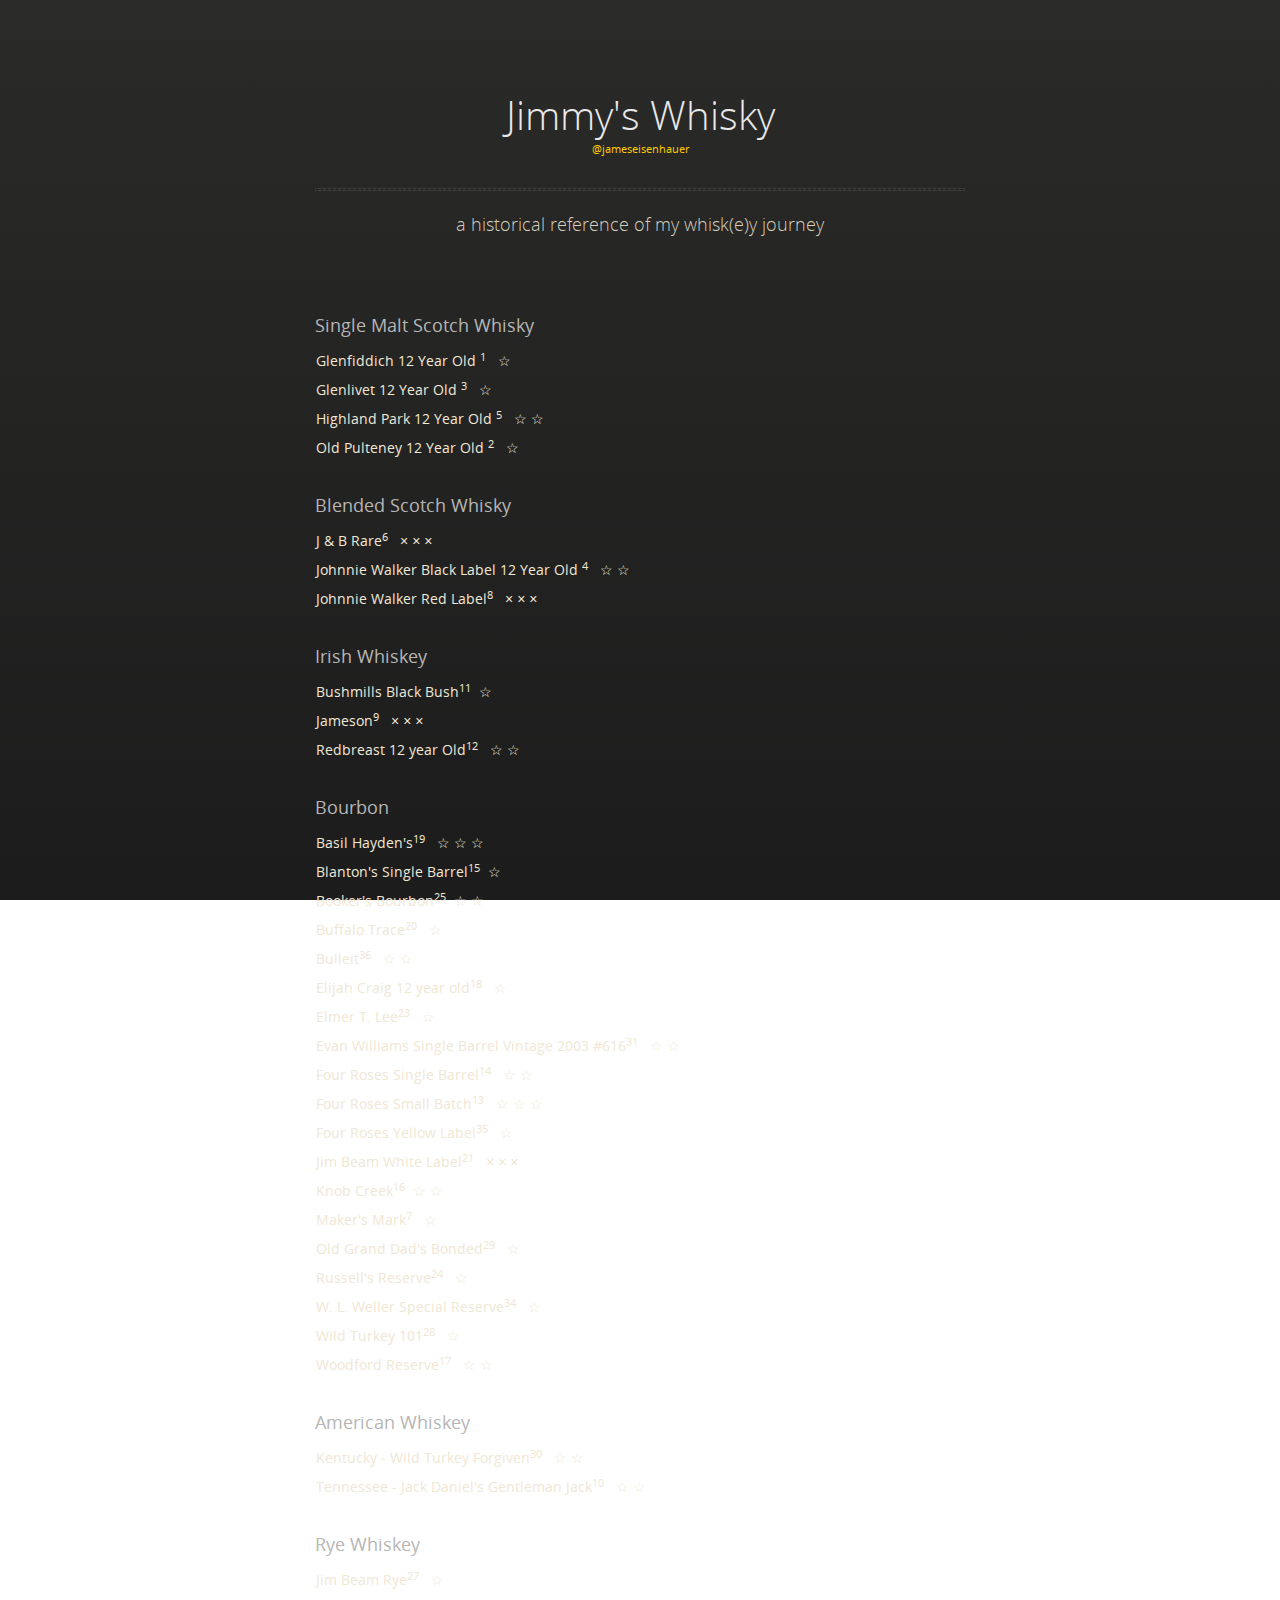
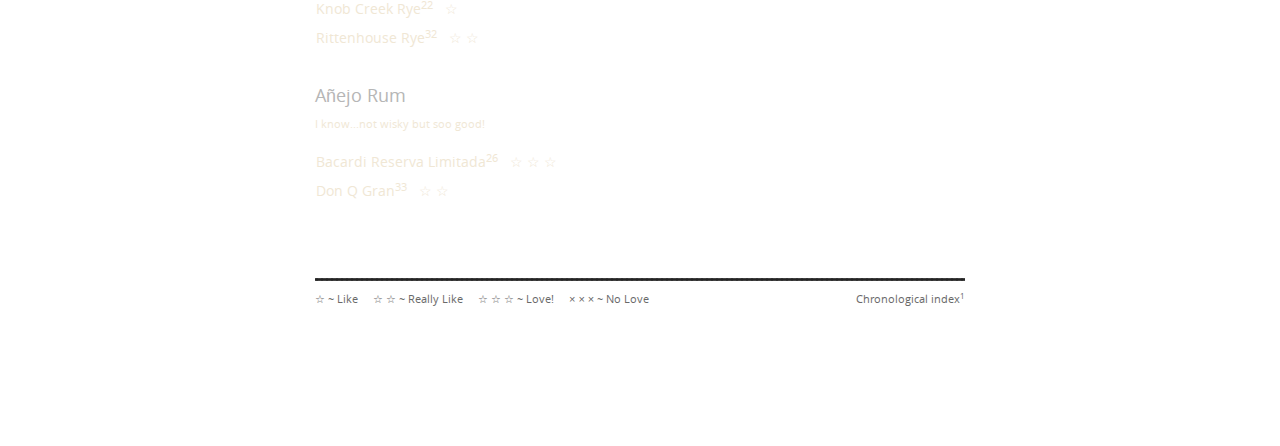
==== index.html @ e56d0eb5 "jd name" ====
<!doctype html>
<html>
  <head>
    <meta charset="utf-8">
    <meta http-equiv="X-UA-Compatible" content="chrome=1">
    <title>Jimmy's Whisky</title>
    <meta name="description" content="a historical reference of my whisk(e)y journey" />
    <link rel="stylesheet" href="stylesheets/styles.css">
    <link rel="stylesheet" href="stylesheets/pygment_trac.css">
    <script src="https://ajax.googleapis.com/ajax/libs/jquery/1.7.1/jquery.min.js"></script>
   
    <script src="http://cdn.jquerytools.org/1.2.7/full/jquery.tools.min.js"></script>
    <script src="javascripts/respond.js"></script>
    <!--[if lt IE 9]>
      <script src="//html5shiv.googlecode.com/svn/trunk/html5.js"></script>
    <![endif]-->
    <!--[if lt IE 8]>
    <link rel="stylesheet" href="stylesheets/ie.css">
    <![endif]-->


  <style>
  
  /* tooltip styling */
  .tooltip {
    display:none;
    height:105px;
    padding:0px 0px 0px 0px;
    width:300px;
   
  } 

   .whiskies {
    cursor:pointer;
    margin:0 1px;
    line-height: 8px;
  }
  </style>
 <meta property="og:title" content="Jimmy's Whisky" />
 <meta property="og:type" content="website" />
 <meta property="og:url" content="http://jimmyswhisky.github.com/" />
 <meta property="og:site_name" content="Jimmy's Whisky - a historical reference of my whisk(e)y journey" />
 <meta property="og:description" content="a historical reference of my whisk(e)y journey" />
 
 <meta property="og:image" content="http://jimmyswhisky.github.com/images/wellres.jpg" />
  <link rel="image_src" href="http://jimmyswhisky.github.com/images/wellres.jpg" / >
  
  </head>
  <body>
      

    <div class="wrapper">

      <section>
        <div id="title">
          <h1>Jimmy's Whisky</h1>
  
              <div class="credits center"><a href="http://www.twitter.com/jameseisenhauer" target="_blank">@jameseisenhauer</a></div>
          <p></p>
          <hr>
          <p>a historical reference of my whisk(e)y journey</p>
        </div>

       

<h3>Single Malt Scotch Whisky</h3>

<p>
<div class="whiskies">Glenfiddich 12 Year Old <sup>1</sup> &nbsp; &#9734; </div>
<div class="tooltip">
  <img src="images/Glenfiddich12.jpg" alt="glenfiddich12"  width="300">
</div>
<br>
<div class="whiskies">Glenlivet 12 Year Old <sup>3</sup> &nbsp; &#9734; </div>
<div class="tooltip">
  <img src="images/glenlivet-12-yr.jpg" alt="glenlivet12"  width="300">
</div>
<br>
<div class="whiskies">Highland Park 12 Year Old <sup>5</sup> &nbsp; &#9734;  &#9734;</div>
<div class="tooltip">
  <img src="images/hp12.jpg" alt="highland12"  width="300">
</div>
<br>
<div class="whiskies">Old Pulteney 12 Year Old <sup>2</sup> &nbsp; &#9734; </div>
<div class="tooltip">
  <img src="images/old_pulteney12.jpg" alt="oldpulteney12"  width="300">
</div>
<br>

</p>


<h3>Blended Scotch Whisky</h3>

<p>
<div class="whiskies">J & B Rare<sup>6</sup> &nbsp; &#215; &#215; &#215; </div>
<div class="tooltip">
  <img src="images/jbrare.jpg" alt="JABRare"  width="300">
</div>
<br>
<div class="whiskies">Johnnie Walker Black Label 12 Year Old <sup>4</sup> &nbsp; &#9734;  &#9734;</div>
<div class="tooltip">
  <img src="images/jwb.jpg" alt="JWB"  width="300">
</div>
<br>
<div class="whiskies">Johnnie Walker Red Label<sup>8</sup> &nbsp; &#215; &#215; &#215;</div>
<div class="tooltip">
  <img src="images/jwred.jpg" alt="JWR"  width="300">
</div>
<br>


</p>

<h3>Irish Whiskey</h3>

<p>
<div class="whiskies">Bushmills Black Bush<sup>11</sup>&nbsp; &#9734; </div>
<div class="tooltip">
  <img src="images/blackbush.jpg" alt="blackbush"  width="300">
</div>
<br>
<div class="whiskies">Jameson<sup>9</sup> &nbsp; &#215; &#215; &#215;</div>
<div class="tooltip">
  <img src="images/jameson.jpg" alt="jameson"  width="300">
</div>
<br>
<div class="whiskies">Redbreast 12 year Old<sup>12</sup> &nbsp; &#9734;  &#9734;</div>
<div class="tooltip">
  <img src="images/rb12.jpg" alt="redbreast12"  width="300">
</div>
<br>


</p>

<h3>Bourbon</h3>

<p>
<div class="whiskies">Basil Hayden's<sup>19</sup> &nbsp;  &#9734;  &#9734;  &#9734; </div>
<div class="tooltip">
  <img src="images/basilh.jpg" alt="basil haydens"  width="300">
</div>
<br>
<div class="whiskies">Blanton's Single Barrel<sup>15</sup>&nbsp;  &#9734;</div>
<div class="tooltip">
  <img src="images/blantonssingle.jpg" alt="blantonssinglebarrel"  width="300">
</div>
<br>
<div class="whiskies">Booker's Bourbon<sup>25</sup>&nbsp;  &#9734;  &#9734;</div>
<div class="tooltip">
  <img src="images/booker.jpg" alt="bookersbourbon"  width="300">
</div>
<br>
<div class="whiskies">Buffalo Trace<sup>20</sup> &nbsp;  &#9734; </div>
<div class="tooltip">
  <img src="images/bt.jpg" alt="Buffalo Trace"  width="300">
</div>
<br>
<div class="whiskies">Bulleit<sup>36</sup> &nbsp;  &#9734;  &#9734; </div>
<div class="tooltip">
  <img src="images/bulleit.jpg" alt="Bulleit"  width="300">
</div>
<br>
<div class="whiskies">Elijah Craig 12 year old<sup>18</sup> &nbsp;  &#9734; </div>
<div class="tooltip">
  <img src="images/ecraig12.jpg" alt="elijah craig"  width="300">
</div>
<br>
<div class="whiskies">Elmer T. Lee<sup>23</sup> &nbsp;  &#9734; </div>
<div class="tooltip">
  <img src="images/elmer.jpg" alt="elmer t lee"  width="300">
</div>
<br>
<div class="whiskies">Evan Williams Single Barrel Vintage 2003 #616<sup>31</sup> &nbsp;  &#9734; &#9734;</div>
<div class="tooltip">
  <img src="images/EWSB2003.jpg" alt="evanwilliams2003"  width="300">
</div>
<br>
<div class="whiskies">Four Roses Single Barrel<sup>14</sup> &nbsp;  &#9734; &#9734; </div>
<div class="tooltip">
  <img src="images/fourrosessingleb.jpg" alt="fourrosessinglebarrel"  width="300">
</div>
<br>
<div class="whiskies">Four Roses Small Batch<sup>13</sup> &nbsp;  &#9734; &#9734; &#9734;</div>
<div class="tooltip">
  <img src="images/4rosessmallbatch.jpg" alt="fourrosessmallbatch"  width="300">
</div>
<br>
<div class="whiskies">Four Roses Yellow Label<sup>35</sup> &nbsp;  &#9734; </div>
<div class="tooltip">
  <img src="images/fourrosesyellow.jpg" alt="fourrosesyellow"  width="300">
</div>
<br>
<div class="whiskies">Jim Beam White Label<sup>21</sup> &nbsp; &#215; &#215; &#215;</div>
<div class="tooltip">
  <img src="images/jimbeamw.jpg" alt="jimbeamwhite"  width="300">
</div>
<br>
<div class="whiskies">Knob Creek<sup>16</sup>&nbsp; &#9734;  &#9734;</div>
<div class="tooltip">
  <img src="images/knob-creek.png" alt="knobcreek"  width="300">
</div>
<br>
<div class="whiskies">Maker's Mark<sup>7</sup> &nbsp; &#9734; </div>
<div class="tooltip">
  <img src="images/mm.jpg" alt="makersmark"  width="300">
</div>
<br>
<div class="whiskies">Old Grand Dad's Bonded<sup>29</sup> &nbsp; &#9734; </div>
<div class="tooltip">
  <img src="images/ogd.jpg" alt="old grand dads"  width="300">
</div>
<br>
<div class="whiskies">Russell's Reserve<sup>24</sup> &nbsp;  &#9734; </div>
<div class="tooltip">
  <img src="images/rreserve.jpg" alt="russel's reserve"  width="300">
</div>
<br>
<div class="whiskies">W. L. Weller Special Reserve<sup>34</sup> &nbsp; &#9734;</div>
<div class="tooltip">
  <img src="images/wellres.jpg" alt="weller reserve"  width="300">
</div>
<br>
<div class="whiskies">Wild Turkey 101<sup>28</sup> &nbsp; &#9734;</div>
<div class="tooltip">
  <img src="images/WildTurkey101.jpg" alt="wild turkey"  width="300">
</div>
<br>
<div class="whiskies">Woodford Reserve<sup>17</sup> &nbsp; &#9734;  &#9734;</div>
<div class="tooltip">
  <img src="images/woodford.jpg" alt="woodford"  width="300">
</div>
<br>


</p>

<h3>American Whiskey</h3>

<p>
<div class="whiskies">Kentucky - Wild Turkey Forgiven<sup>30</sup> &nbsp; &#9734;  &#9734;</div>
<div class="tooltip">
  <img src="images/forgive.jpg" alt="wild turkey forgiven"  width="300">
</div>
<br>
<div class="whiskies">Tennessee - Jack Daniel's Gentleman Jack<sup>10</sup> &nbsp; &#9734;  &#9734;</div>
<div class="tooltip">
  <img src="images/gentjack.jpg" alt="gentlemanjack"  width="300">
</div>
<br>


</p>

<h3>Rye Whiskey</h3>

<p>
  <div class="whiskies">Jim Beam Rye<sup>27</sup> &nbsp; &#9734; </div>
<div class="tooltip">
  <img src="images/jbrye.jpg" alt="jimbeamrye"  width="300">
</div>
<br>
<div class="whiskies">Knob Creek Rye<sup>22</sup> &nbsp; &#9734; </div>
<div class="tooltip">
  <img src="images/kcrye.jpg" alt="knobcreekrye"  width="300">
</div>
<br>
<div class="whiskies">Rittenhouse Rye<sup>32</sup> &nbsp; &#9734; &#9734;</div>
<div class="tooltip">
  <img src="images/rittenhouse.jpg" alt="rittenhouserye"  width="300">
</div>
<br>


</p>

<h3>A&ntilde;ejo Rum</h3>
<sup>I know...not wisky but soo good!</sup>


<p>
<div class="whiskies">Bacardi Reserva Limitada<sup>26</sup> &nbsp; &#9734; &#9734; &#9734; </div>
<div class="tooltip">
  <img src="images/bacardirl2.jpg" alt="bacardireservalimitada"  width="300">
</div>
<br>
<div class="whiskies">Don Q Gran<sup>33</sup> &nbsp; &#9734; &#9734;  </div>
<div class="tooltip">
  <img src="images/donq.png" alt="donq"  width="300">
</div>
<br>






</p>












<p></p>
<br>
<br>
<div id="title">
  <hr>
   <span class="credits left">&#9734; ~ Like  &nbsp; &nbsp; &#9734; &#9734; ~ Really Like  &nbsp; &nbsp;  &#9734; &#9734; &#9734; ~ Love!  &nbsp; &nbsp;  &#215; &#215; &#215;  ~ No Love</span>
   <span class="credits right">  Chronological index<sup>1</sup></span> 

</div>

</section>
</div>
<script>
$(function () {
$(".whiskies").tooltip({

   // tweak the position
   offset: [20, -1050],

   // use the "slide" effect
   effect: 'slide'

// add dynamic plugin with optional configuration for bottom edge
})});
</script>
    <!--[if !IE]><script>fixScale(document);</script><![endif]-->
    
  </body>
</html>
---- stylesheets/styles.css ----
@font-face {
  font-family: 'OpenSansLight';
  src: url("../fonts/OpenSans-Light-webfont.eot");
  src: url("../fonts/OpenSans-Light-webfont.eot?#iefix") format("embedded-opentype"), url("../fonts/OpenSans-Light-webfont.woff") format("woff"), url("../fonts/OpenSans-Light-webfont.ttf") format("truetype"), url("../fonts/OpenSans-Light-webfont.svg#OpenSansLight") format("svg");
  font-weight: normal;
  font-style: normal;
}

@font-face {
  font-family: 'OpenSansLightItalic';
  src: url("../fonts/OpenSans-LightItalic-webfont.eot");
  src: url("../fonts/OpenSans-LightItalic-webfont.eot?#iefix") format("embedded-opentype"), url("../fonts/OpenSans-LightItalic-webfont.woff") format("woff"), url("../fonts/OpenSans-LightItalic-webfont.ttf") format("truetype"), url("../fonts/OpenSans-LightItalic-webfont.svg#OpenSansLightItalic") format("svg");
  font-weight: normal;
  font-style: normal;
}

@font-face {
  font-family: 'OpenSansRegular';
  src: url("../fonts/OpenSans-Regular-webfont.eot");
  src: url("../fonts/OpenSans-Regular-webfont.eot?#iefix") format("embedded-opentype"), url("../fonts/OpenSans-Regular-webfont.woff") format("woff"), url("../fonts/OpenSans-Regular-webfont.ttf") format("truetype"), url("../fonts/OpenSans-Regular-webfont.svg#OpenSansRegular") format("svg");
  font-weight: normal;
  font-style: normal;
  -webkit-font-smoothing: antialiased;
}

@font-face {
  font-family: 'OpenSansItalic';
  src: url("../fonts/OpenSans-Italic-webfont.eot");
  src: url("../fonts/OpenSans-Italic-webfont.eot?#iefix") format("embedded-opentype"), url("../fonts/OpenSans-Italic-webfont.woff") format("woff"), url("../fonts/OpenSans-Italic-webfont.ttf") format("truetype"), url("../fonts/OpenSans-Italic-webfont.svg#OpenSansItalic") format("svg");
  font-weight: normal;
  font-style: normal;
  -webkit-font-smoothing: antialiased;
}

@font-face {
  font-family: 'OpenSansSemibold';
  src: url("../fonts/OpenSans-Semibold-webfont.eot");
  src: url("../fonts/OpenSans-Semibold-webfont.eot?#iefix") format("embedded-opentype"), url("../fonts/OpenSans-Semibold-webfont.woff") format("woff"), url("../fonts/OpenSans-Semibold-webfont.ttf") format("truetype"), url("../fonts/OpenSans-Semibold-webfont.svg#OpenSansSemibold") format("svg");
  font-weight: normal;
  font-style: normal;
  -webkit-font-smoothing: antialiased;
}

@font-face {
  font-family: 'OpenSansSemiboldItalic';
  src: url("../fonts/OpenSans-SemiboldItalic-webfont.eot");
  src: url("../fonts/OpenSans-SemiboldItalic-webfont.eot?#iefix") format("embedded-opentype"), url("../fonts/OpenSans-SemiboldItalic-webfont.woff") format("woff"), url("../fonts/OpenSans-SemiboldItalic-webfont.ttf") format("truetype"), url("../fonts/OpenSans-SemiboldItalic-webfont.svg#OpenSansSemiboldItalic") format("svg");
  font-weight: normal;
  font-style: normal;
  -webkit-font-smoothing: antialiased;
}

@font-face {
  font-family: 'OpenSansBold';
  src: url("../fonts/OpenSans-Bold-webfont.eot");
  src: url("../fonts/OpenSans-Bold-webfont.eot?#iefix") format("embedded-opentype"), url("../fonts/OpenSans-Bold-webfont.woff") format("woff"), url("../fonts/OpenSans-Bold-webfont.ttf") format("truetype"), url("../fonts/OpenSans-Bold-webfont.svg#OpenSansBold") format("svg");
  font-weight: normal;
  font-style: normal;
  -webkit-font-smoothing: antialiased;
}

@font-face {
  font-family: 'OpenSansBoldItalic';
  src: url("../fonts/OpenSans-BoldItalic-webfont.eot");
  src: url("../fonts/OpenSans-BoldItalic-webfont.eot?#iefix") format("embedded-opentype"), url("../fonts/OpenSans-BoldItalic-webfont.woff") format("woff"), url("../fonts/OpenSans-BoldItalic-webfont.ttf") format("truetype"), url("../fonts/OpenSans-BoldItalic-webfont.svg#OpenSansBoldItalic") format("svg");
  font-weight: normal;
  font-style: normal;
  -webkit-font-smoothing: antialiased;
}

/* normalize.css 2012-02-07T12:37 UTC - http://github.com/necolas/normalize.css */
/* =============================================================================
   HTML5 display definitions
   ========================================================================== */
/*
 * Corrects block display not defined in IE6/7/8/9 & FF3
 */
article,
aside,
details,
figcaption,
figure,
footer,
header,
hgroup,
nav,
section,
summary {
  display: block;
}

/*
 * Corrects inline-block display not defined in IE6/7/8/9 & FF3
 */
audio,
canvas,
video {
  display: inline-block;
  *display: inline;
  *zoom: 1;
}

/*
 * Prevents modern browsers from displaying 'audio' without controls
 */
audio:not([controls]) {
  display: none;
}

/*
 * Addresses styling for 'hidden' attribute not present in IE7/8/9, FF3, S4
 * Known issue: no IE6 support
 */
[hidden] {
  display: none;
}

/* =============================================================================
   Base
   ========================================================================== */
/*
 * 1. Corrects text resizing oddly in IE6/7 when body font-size is set using em units
 *    http://clagnut.com/blog/348/#c790
 * 2. Prevents iOS text size adjust after orientation change, without disabling user zoom
 *    www.456bereastreet.com/archive/201012/controlling_text_size_in_safari_for_ios_without_disabling_user_zoom/
 */
html {
  font-size: 100%;
  /* 1 */
  -webkit-text-size-adjust: 100%;
  /* 2 */
  -ms-text-size-adjust: 100%;
  /* 2 */
}

/*
 * Addresses font-family inconsistency between 'textarea' and other form elements.
 */
html,
button,
input,
select,
textarea {
  font-family: sans-serif;
}

/*
 * Addresses margins handled incorrectly in IE6/7
 */
body {
  margin: 0;
}

/* =============================================================================
   Links
   ========================================================================== */
/*
 * Addresses outline displayed oddly in Chrome
 */
a:focus {
  outline: thin dotted;
}

/*
 * Improves readability when focused and also mouse hovered in all browsers
 * people.opera.com/patrickl/experiments/keyboard/test
 */
a:hover,
a:active {
  outline: 0;
}

/* =============================================================================
   Typography
   ========================================================================== */
/*
 * Addresses font sizes and margins set differently in IE6/7
 * Addresses font sizes within 'section' and 'article' in FF4+, Chrome, S5
 */
h1 {
  font-size: 2em;
  margin: 0.67em 0;
}

h2 {
  font-size: 1.5em;
  margin: 0.83em 0;
}

h3 {
  font-size: 1.17em;
  margin: 1em 0;
}

h4 {
  font-size: 1em;
  margin: 1.33em 0;
}

h5 {
  font-size: 0.83em;
  margin: 1.67em 0;
}

h6 {
  font-size: 0.75em;
  margin: 2.33em 0;
}

/*
 * Addresses styling not present in IE7/8/9, S5, Chrome
 */
abbr[title] {
  border-bottom: 1px dotted;
}

/*
 * Addresses style set to 'bolder' in FF3+, S4/5, Chrome
*/
b,
strong {
  font-weight: bold;
}

blockquote {
  margin: 1em 40px;
}

/*
 * Addresses styling not present in S5, Chrome
 */
dfn {
  font-style: italic;
}

/*
 * Addresses styling not present in IE6/7/8/9
 */
mark {
  background: #ff0;
  color: #000;
}

/*
 * Addresses margins set differently in IE6/7
 */
p,
pre {
  margin: 1em 0;
}

/*
 * Corrects font family set oddly in IE6, S4/5, Chrome
 * en.wikipedia.org/wiki/User:Davidgothberg/Test59
 */
pre,
code,
kbd,
samp {
  font-family: monospace, serif;
  _font-family: 'courier new', monospace;
  font-size: 1em;
}

/*
 * 1. Addresses CSS quotes not supported in IE6/7
 * 2. Addresses quote property not supported in S4
 */
/* 1 */
q {
  quotes: none;
}

/* 2 */
q:before,
q:after {
  content: '';
  content: none;
}

small {
  font-size: 75%;
}

#smalltext {
  font-size: 75%;
}

/*
 * Prevents sub and sup affecting line-height in all browsers
 * gist.github.com/413930
 */
sub,
sup {
  font-size: 75%;
  line-height: 0;
  position: relative;
  vertical-align: baseline;
}

sup {
  top: -0.5em;
}

sub {
  bottom: -0.25em;
}

/* =============================================================================
   Lists
   ========================================================================== */
/*
 * Addresses margins set differently in IE6/7
 */
dl,
menu,
ol,
ul {
  margin: 1em 0;
}

dd {
  margin: 0 0 0 40px;
}

/*
 * Addresses paddings set differently in IE6/7
 */
menu,
ol,
ul {
  padding: 0 0 0 40px;
}

/*
 * Corrects list images handled incorrectly in IE7
 */
nav ul,
nav ol {
  list-style: none;
  list-style-image: none;
}

/* =============================================================================
   Embedded content
   ========================================================================== */
/*
 * 1. Removes border when inside 'a' element in IE6/7/8/9, FF3
 * 2. Improves image quality when scaled in IE7
 *    code.flickr.com/blog/2008/11/12/on-ui-quality-the-little-things-client-side-image-resizing/
 */
img {
  border: 0;
  /* 1 */
  -ms-interpolation-mode: bicubic;
  /* 2 */
}

/*
 * Corrects overflow displayed oddly in IE9
 */
svg:not(:root) {
  overflow: hidden;
}

/* =============================================================================
   Figures
   ========================================================================== */
/*
 * Addresses margin not present in IE6/7/8/9, S5, O11
 */
figure {
  margin: 0;
}

/* =============================================================================
   Forms
   ========================================================================== */
/*
 * Corrects margin displayed oddly in IE6/7
 */
form {
  margin: 0;
}

/*
 * Define consistent border, margin, and padding
 */
fieldset {
  border: 1px solid #c0c0c0;
  margin: 0 2px;
  padding: 0.35em 0.625em 0.75em;
}

/*
 * 1. Corrects color not being inherited in IE6/7/8/9
 * 2. Corrects text not wrapping in FF3 
 * 3. Corrects alignment displayed oddly in IE6/7
 */
legend {
  border: 0;
  /* 1 */
  padding: 0;
  white-space: normal;
  /* 2 */
  *margin-left: -7px;
  /* 3 */
}

/*
 * 1. Corrects font size not being inherited in all browsers
 * 2. Addresses margins set differently in IE6/7, FF3+, S5, Chrome
 * 3. Improves appearance and consistency in all browsers
 */
button,
input,
select,
textarea {
  font-size: 100%;
  /* 1 */
  margin: 0;
  /* 2 */
  vertical-align: baseline;
  /* 3 */
  *vertical-align: middle;
  /* 3 */
}

/*
 * Addresses FF3/4 setting line-height on 'input' using !important in the UA stylesheet
 */
button,
input {
  line-height: normal;
  /* 1 */
}

/*
 * 1. Improves usability and consistency of cursor style between image-type 'input' and others
 * 2. Corrects inability to style clickable 'input' types in iOS
 * 3. Removes inner spacing in IE7 without affecting normal text inputs
 *    Known issue: inner spacing remains in IE6
 */
button,
input[type="button"],
input[type="reset"],
input[type="submit"] {
  cursor: pointer;
  /* 1 */
  -webkit-appearance: button;
  /* 2 */
  *overflow: visible;
  /* 3 */
}

/*
 * Re-set default cursor for disabled elements
 */
button[disabled],
input[disabled] {
  cursor: default;
}

/*
 * 1. Addresses box sizing set to content-box in IE8/9
 * 2. Removes excess padding in IE8/9
 * 3. Removes excess padding in IE7
      Known issue: excess padding remains in IE6
 */
input[type="checkbox"],
input[type="radio"] {
  box-sizing: border-box;
  /* 1 */
  padding: 0;
  /* 2 */
  *height: 13px;
  /* 3 */
  *width: 13px;
  /* 3 */
}

/*
 * 1. Addresses appearance set to searchfield in S5, Chrome
 * 2. Addresses box-sizing set to border-box in S5, Chrome (include -moz to future-proof)
 */
input[type="search"] {
  -webkit-appearance: textfield;
  /* 1 */
  -moz-box-sizing: content-box;
  -webkit-box-sizing: content-box;
  /* 2 */
  box-sizing: content-box;
}

/*
 * Removes inner padding and search cancel button in S5, Chrome on OS X
 */
input[type="search"]::-webkit-search-decoration,
input[type="search"]::-webkit-search-cancel-button {
  -webkit-appearance: none;
}

/*
 * Removes inner padding and border in FF3+
 * www.sitepen.com/blog/2008/05/14/the-devils-in-the-details-fixing-dojos-toolbar-buttons/
 */
button::-moz-focus-inner,
input::-moz-focus-inner {
  border: 0;
  padding: 0;
}

/*
 * 1. Removes default vertical scrollbar in IE6/7/8/9
 * 2. Improves readability and alignment in all browsers
 */
textarea {
  overflow: auto;
  /* 1 */
  vertical-align: top;
  /* 2 */
}

/* =============================================================================
   Tables
   ========================================================================== */
/*
 * Remove most spacing between table cells
 */
table {
  border-collapse: collapse;
  border-spacing: 0;
}

body {
  padding: 0px 0 20px 0px;
  margin: 0px;
  font: 14px/1.5 "OpenSansRegular", "Helvetica Neue", Helvetica, Arial, sans-serif;
  color: #f0e7d5;
  font-weight: normal;
  background: #252525;
  background-attachment: fixed !important;
  background: -webkit-gradient(linear, 50% 0%, 50% 100%, color-stop(0%, #2a2a29), color-stop(100%, #1c1c1c));
  background: -webkit-linear-gradient(#2a2a29, #1c1c1c);
  background: -moz-linear-gradient(#2a2a29, #1c1c1c);
  background: -o-linear-gradient(#2a2a29, #1c1c1c);
  background: -ms-linear-gradient(#2a2a29, #1c1c1c);
  background: linear-gradient(#2a2a29, #1c1c1c);
}

h1, h2, h3, h4, h5, h6 {
  color: #e8e8e8;
  margin: 0 0 10px;
  font-family: 'OpenSansRegular', "Helvetica Neue", Helvetica, Arial, sans-serif;
  font-weight: normal;
}

p, ul, ol, table, pre, dl {
  margin: 0 0 20px;
}

h1, h2, h3 {
  line-height: 1.1;
}

h1 {
  font-size: 28px;
}

h2 {
  font-size: 24px;
}

h4, h5, h6 {
  color: #e8e8e8;
}

h3 {
  font-size: 18px;
  line-height: 24px;
  font-family: 'OpenSansRegular', "Helvetica Neue", Helvetica, Arial, sans-serif !important;
  font-weight: normal;
  color: #b6b6b6;
}

a {
  color: #ffcc00;
  font-weight: 400;
  text-decoration: none;
}
a:hover {
  color: #ffeb9b;
}

a small {
  font-size: 11px;
  color: #666;
  margin-top: -0.6em;
  display: block;
}

ul {
  list-style-image: url("../images/bullet.png");
}

strong {
  font-family: 'OpenSansBold', "Helvetica Neue", Helvetica, Arial, sans-serif !important;
  font-weight: normal;
}

.wrapper {
  max-width: 650px;
  margin: 0 auto;
  position: relative;
  padding: 0 20px;
}

section img {
  max-width: 100%;
}

blockquote {
  border-left: 3px solid #ffcc00;
  margin: 0;
  padding: 0 0 0 20px;
  font-style: italic;
}

code {
  font-family: "Lucida Sans", Monaco, Bitstream Vera Sans Mono, Lucida Console, Terminal;
  color: #efefef;
  font-size: 13px;
  margin: 0 4px;
  padding: 4px 6px;
  -moz-border-radius: 2px;
  -webkit-border-radius: 2px;
  -o-border-radius: 2px;
  -ms-border-radius: 2px;
  -khtml-border-radius: 2px;
  border-radius: 2px;
}

pre {
  padding: 8px 15px;
  background: #191919;
  -moz-border-radius: 2px;
  -webkit-border-radius: 2px;
  -o-border-radius: 2px;
  -ms-border-radius: 2px;
  -khtml-border-radius: 2px;
  border-radius: 2px;
  border: 1px solid #121212;
  -moz-box-shadow: inset 0 1px 3px rgba(0, 0, 0, 0.3);
  -webkit-box-shadow: inset 0 1px 3px rgba(0, 0, 0, 0.3);
  -o-box-shadow: inset 0 1px 3px rgba(0, 0, 0, 0.3);
  box-shadow: inset 0 1px 3px rgba(0, 0, 0, 0.3);
  overflow: auto;
  overflow-y: hidden;
}
pre code {
  color: #efefef;
  text-shadow: 0px 1px 0px #000;
  margin: 0;
  padding: 0;
}

table {
  width: 100%;
  border-collapse: collapse;
}

th {
  text-align: left;
  padding: 5px 10px;
  border-bottom: 1px solid #434343;
  color: #b6b6b6;
  font-family: 'OpenSansSemibold', "Helvetica Neue", Helvetica, Arial, sans-serif !important;
  font-weight: normal;
}

td {
  text-align: left;
  padding: 5px 10px;
  border-bottom: 1px solid #434343;
}

hr {
  border: 0;
  outline: none;
  height: 3px;
  background: transparent url("../images/hr.gif") center center repeat-x;
  margin: 0 0 20px;
}

dt {
  color: #F0E7D5;
  font-family: 'OpenSansSemibold', "Helvetica Neue", Helvetica, Arial, sans-serif !important;
  font-weight: normal;
}

#header {
  z-index: 100;
  left: 0;
  top: 0px;
  height: 60px;
  width: 100%;
  position: fixed;
  background: url(../images/nav-bg.gif) #353535;
  border-bottom: 4px solid #434343;
  -moz-box-shadow: 0px 1px 3px rgba(0, 0, 0, 0.25);
  -webkit-box-shadow: 0px 1px 3px rgba(0, 0, 0, 0.25);
  -o-box-shadow: 0px 1px 3px rgba(0, 0, 0, 0.25);
  box-shadow: 0px 1px 3px rgba(0, 0, 0, 0.25);
}
#header nav {
  max-width: 650px;
  margin: 0 auto;
  padding: 0 10px;
  background: blue;
  margin: 6px auto;
}
#header nav li {
  font-family: 'OpenSansLight', "Helvetica Neue", Helvetica, Arial, sans-serif;
  font-weight: normal;
  list-style: none;
  display: inline;
  color: white;
  line-height: 50px;
  text-shadow: 0px 1px 0px rgba(0, 0, 0, 0.2);
  font-size: 14px;
}
#header nav li a {
  color: white;
  border: 1px solid #5d910b;
  background: -webkit-gradient(linear, 50% 0%, 50% 100%, color-stop(0%, #93bd20), color-stop(100%, #659e10));
  background: -webkit-linear-gradient(#93bd20, #659e10);
  background: -moz-linear-gradient(#93bd20, #659e10);
  background: -o-linear-gradient(#93bd20, #659e10);
  background: -ms-linear-gradient(#93bd20, #659e10);
  background: linear-gradient(#93bd20, #659e10);
  -moz-border-radius: 2px;
  -webkit-border-radius: 2px;
  -o-border-radius: 2px;
  -ms-border-radius: 2px;
  -khtml-border-radius: 2px;
  border-radius: 2px;
  -moz-box-shadow: inset 0px 1px 0px rgba(255, 255, 255, 0.3), 0px 3px 7px rgba(0, 0, 0, 0.7);
  -webkit-box-shadow: inset 0px 1px 0px rgba(255, 255, 255, 0.3), 0px 3px 7px rgba(0, 0, 0, 0.7);
  -o-box-shadow: inset 0px 1px 0px rgba(255, 255, 255, 0.3), 0px 3px 7px rgba(0, 0, 0, 0.7);
  box-shadow: inset 0px 1px 0px rgba(255, 255, 255, 0.3), 0px 3px 7px rgba(0, 0, 0, 0.7);
  background-color: #93bd20;
  padding: 10px 12px;
  margin-top: 6px;
  line-height: 14px;
  font-size: 14px;
  display: inline-block;
  text-align: center;
}
#header nav li a:hover {
  background: -webkit-gradient(linear, 50% 0%, 50% 100%, color-stop(0%, #749619), color-stop(100%, #527f0e));
  background: -webkit-linear-gradient(#749619, #527f0e);
  background: -moz-linear-gradient(#749619, #527f0e);
  background: -o-linear-gradient(#749619, #527f0e);
  background: -ms-linear-gradient(#749619, #527f0e);
  background: linear-gradient(#749619, #527f0e);
  background-color: #659e10;
  border: 1px solid #527f0e;
  -moz-box-shadow: inset 0px 1px 1px rgba(0, 0, 0, 0.2), 0px 1px 0px rgba(0, 0, 0, 0);
  -webkit-box-shadow: inset 0px 1px 1px rgba(0, 0, 0, 0.2), 0px 1px 0px rgba(0, 0, 0, 0);
  -o-box-shadow: inset 0px 1px 1px rgba(0, 0, 0, 0.2), 0px 1px 0px rgba(0, 0, 0, 0);
  box-shadow: inset 0px 1px 1px rgba(0, 0, 0, 0.2), 0px 1px 0px rgba(0, 0, 0, 0);
}
#header nav li.fork {
  float: left;
  margin-left: 0px;
}
#header nav li.downloads {
  float: right;
  margin-left: 6px;
}
#header nav li.title {
  float: right;
  margin-right: 10px;
  font-size: 11px;
}

section {
  max-width: 650px;
  padding: 30px 0px 50px 0px;
  margin: 20px 0;
  margin-top: 70px;
}
section #title {
  border: 0;
  outline: none;
  margin: 0 0 50px 0;
  padding: 0 0 5px 0;
}
section #title h1 {
  font-family: 'OpenSansLight', "Helvetica Neue", Helvetica, Arial, sans-serif;
  font-weight: normal;
  font-size: 40px;
  text-align: center;
  line-height: 30px;
}
section #title p {
  color: #d7cfbe;
  font-family: 'OpenSansLight', "Helvetica Neue", Helvetica, Arial, sans-serif;
  font-weight: normal;
  font-size: 18px;
  text-align: center;
}
section #title .credits {
  font-size: 11px;
  font-family: 'OpenSansRegular', "Helvetica Neue", Helvetica, Arial, sans-serif;
  font-weight: normal;
  color: #696969;
  margin-top: -10px;
}
section #title .credits.left {
  float: left;
}
section #title .credits.right {
  float: right;
}
section #title .credits.center {
  float: center;
  text-align: center;
  line-height: 38px;
}

@media print, screen and (max-width: 720px) {
  #title .credits {
    display: block;
    width: 100%;
    line-height: 30px;
    text-align: center;
  }
  #title .credits .left {
    float: none;
    display: block;
  }
  #title .credits .right {
    float: none;
    display: block;
  }
    #title .credits .center {
    float: none;
    display: block;
  }
}
@media print, screen and (max-width: 480px) {
  #header {
    margin-top: -20px;
  }

  section {
    margin-top: 40px;
  }

  nav {
    display: none;
  }
}
---- stylesheets/pygment_trac.css ----
.highlight .hll { background-color: #404040 }
.highlight  { color: #d0d0d0 }
.highlight .c { color: #999999; font-style: italic } /* Comment */
.highlight .err { color: #a61717; background-color: #e3d2d2 } /* Error */
.highlight .g { color: #d0d0d0 } /* Generic */
.highlight .k { color: #6ab825; font-weight: normal } /* Keyword */
.highlight .l { color: #d0d0d0 } /* Literal */
.highlight .n { color: #d0d0d0 } /* Name */
.highlight .o { color: #d0d0d0 } /* Operator */
.highlight .x { color: #d0d0d0 } /* Other */
.highlight .p { color: #d0d0d0 } /* Punctuation */
.highlight .cm { color: #999999; font-style: italic } /* Comment.Multiline */
.highlight .cp { color: #cd2828; font-weight: normal } /* Comment.Preproc */
.highlight .c1 { color: #999999; font-style: italic } /* Comment.Single */
.highlight .cs { color: #e50808; font-weight: normal; background-color: #520000 } /* Comment.Special */
.highlight .gd { color: #d22323 } /* Generic.Deleted */
.highlight .ge { color: #d0d0d0; font-style: italic } /* Generic.Emph */
.highlight .gr { color: #d22323 } /* Generic.Error */
.highlight .gh { color: #ffffff; font-weight: normal } /* Generic.Heading */
.highlight .gi { color: #589819 } /* Generic.Inserted */
.highlight .go { color: #cccccc } /* Generic.Output */
.highlight .gp { color: #aaaaaa } /* Generic.Prompt */
.highlight .gs { color: #d0d0d0; font-weight: normal } /* Generic.Strong */
.highlight .gu { color: #ffffff; text-decoration: underline } /* Generic.Subheading */
.highlight .gt { color: #d22323 } /* Generic.Traceback */
.highlight .kc { color: #6ab825; font-weight: normal } /* Keyword.Constant */
.highlight .kd { color: #6ab825; font-weight: normal } /* Keyword.Declaration */
.highlight .kn { color: #6ab825; font-weight: normal } /* Keyword.Namespace */
.highlight .kp { color: #6ab825 } /* Keyword.Pseudo */
.highlight .kr { color: #6ab825; font-weight: normal } /* Keyword.Reserved */
.highlight .kt { color: #6ab825; font-weight: normal } /* Keyword.Type */
.highlight .ld { color: #d0d0d0 } /* Literal.Date */
.highlight .m { color: #3677a9 } /* Literal.Number */
.highlight .s { color: #9dd5f1 } /* Literal.String */
.highlight .na { color: #bbbbbb } /* Name.Attribute */
.highlight .nb { color: #24909d } /* Name.Builtin */
.highlight .nc { color: #447fcf; text-decoration: underline } /* Name.Class */
.highlight .no { color: #40ffff } /* Name.Constant */
.highlight .nd { color: #ffa500 } /* Name.Decorator */
.highlight .ni { color: #d0d0d0 } /* Name.Entity */
.highlight .ne { color: #bbbbbb } /* Name.Exception */
.highlight .nf { color: #447fcf } /* Name.Function */
.highlight .nl { color: #d0d0d0 } /* Name.Label */
.highlight .nn { color: #447fcf; text-decoration: underline } /* Name.Namespace */
.highlight .nx { color: #d0d0d0 } /* Name.Other */
.highlight .py { color: #d0d0d0 } /* Name.Property */
.highlight .nt { color: #6ab825;} /* Name.Tag */
.highlight .nv { color: #40ffff } /* Name.Variable */
.highlight .ow { color: #6ab825; font-weight: normal } /* Operator.Word */
.highlight .w { color: #666666 } /* Text.Whitespace */
.highlight .mf { color: #3677a9 } /* Literal.Number.Float */
.highlight .mh { color: #3677a9 } /* Literal.Number.Hex */
.highlight .mi { color: #3677a9 } /* Literal.Number.Integer */
.highlight .mo { color: #3677a9 } /* Literal.Number.Oct */
.highlight .sb { color: #9dd5f1 } /* Literal.String.Backtick */
.highlight .sc { color: #9dd5f1 } /* Literal.String.Char */
.highlight .sd { color: #9dd5f1 } /* Literal.String.Doc */
.highlight .s2 { color: #9dd5f1 } /* Literal.String.Double */
.highlight .se { color: #9dd5f1 } /* Literal.String.Escape */
.highlight .sh { color: #9dd5f1 } /* Literal.String.Heredoc */
.highlight .si { color: #9dd5f1 } /* Literal.String.Interpol */
.highlight .sx { color: #ffa500 } /* Literal.String.Other */
.highlight .sr { color: #9dd5f1 } /* Literal.String.Regex */
.highlight .s1 { color: #9dd5f1 } /* Literal.String.Single */
.highlight .ss { color: #9dd5f1 } /* Literal.String.Symbol */
.highlight .bp { color: #24909d } /* Name.Builtin.Pseudo */
.highlight .vc { color: #40ffff } /* Name.Variable.Class */
.highlight .vg { color: #40ffff } /* Name.Variable.Global */
.highlight .vi { color: #40ffff } /* Name.Variable.Instance */
.highlight .il { color: #3677a9 } /* Literal.Number.Integer.Long */
---- stylesheets/ie.css ----
nav {
  display: none;
}
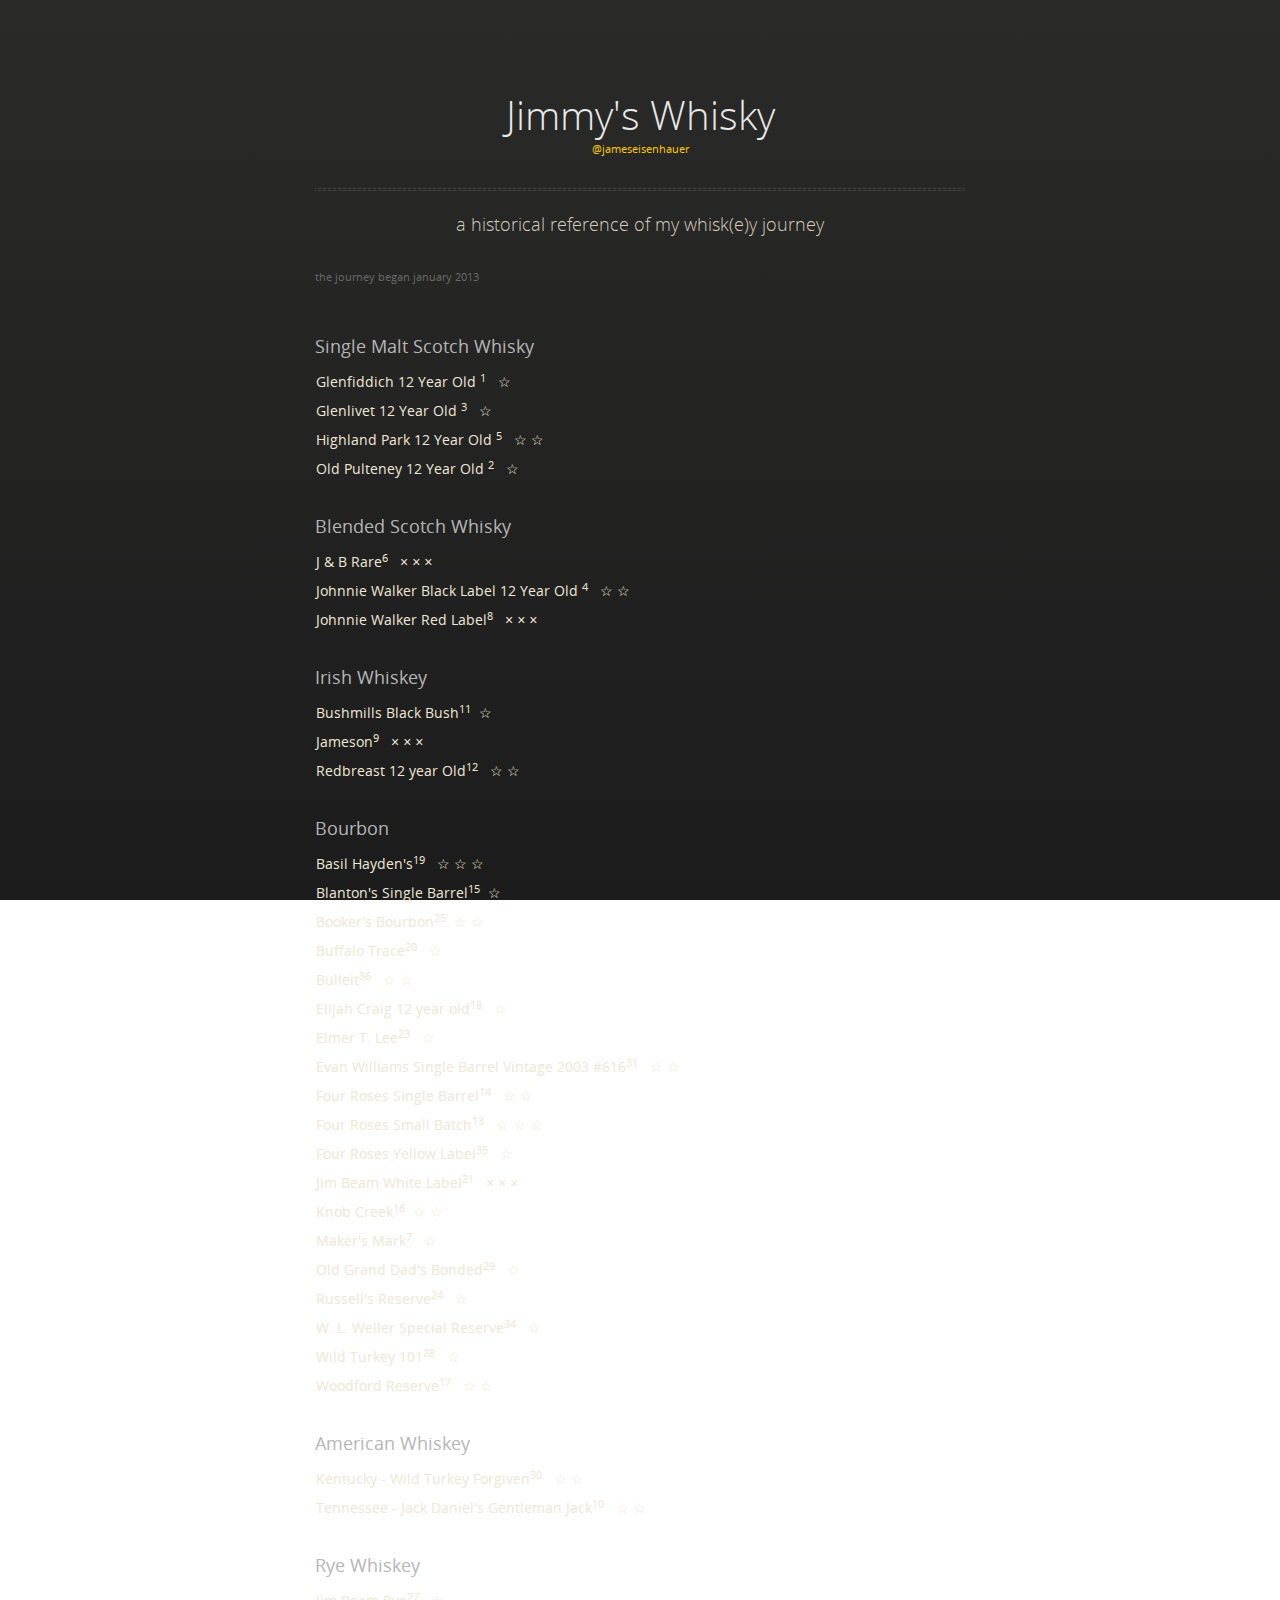
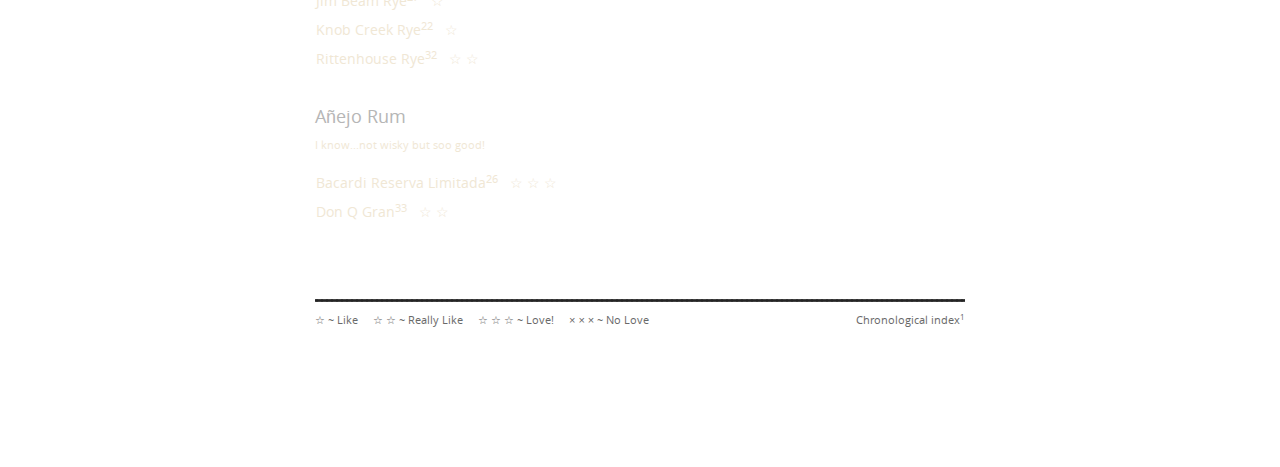
==== commit db8e56af: "start date" ====
--- a/index.html
+++ b/index.html
@@ -58,7 +58,8 @@
               <div class="credits center"><a href="http://www.twitter.com/jameseisenhauer" target="_blank">@jameseisenhauer</a></div>
           <p></p>
           <hr>
-          <p>a historical reference of my whisk(e)y journey</p>
+          <p>a historical reference of my whisk(e)y journey</p><br>
+          <span class="credits left">the journey began january 2013</span>
         </div>
 
        
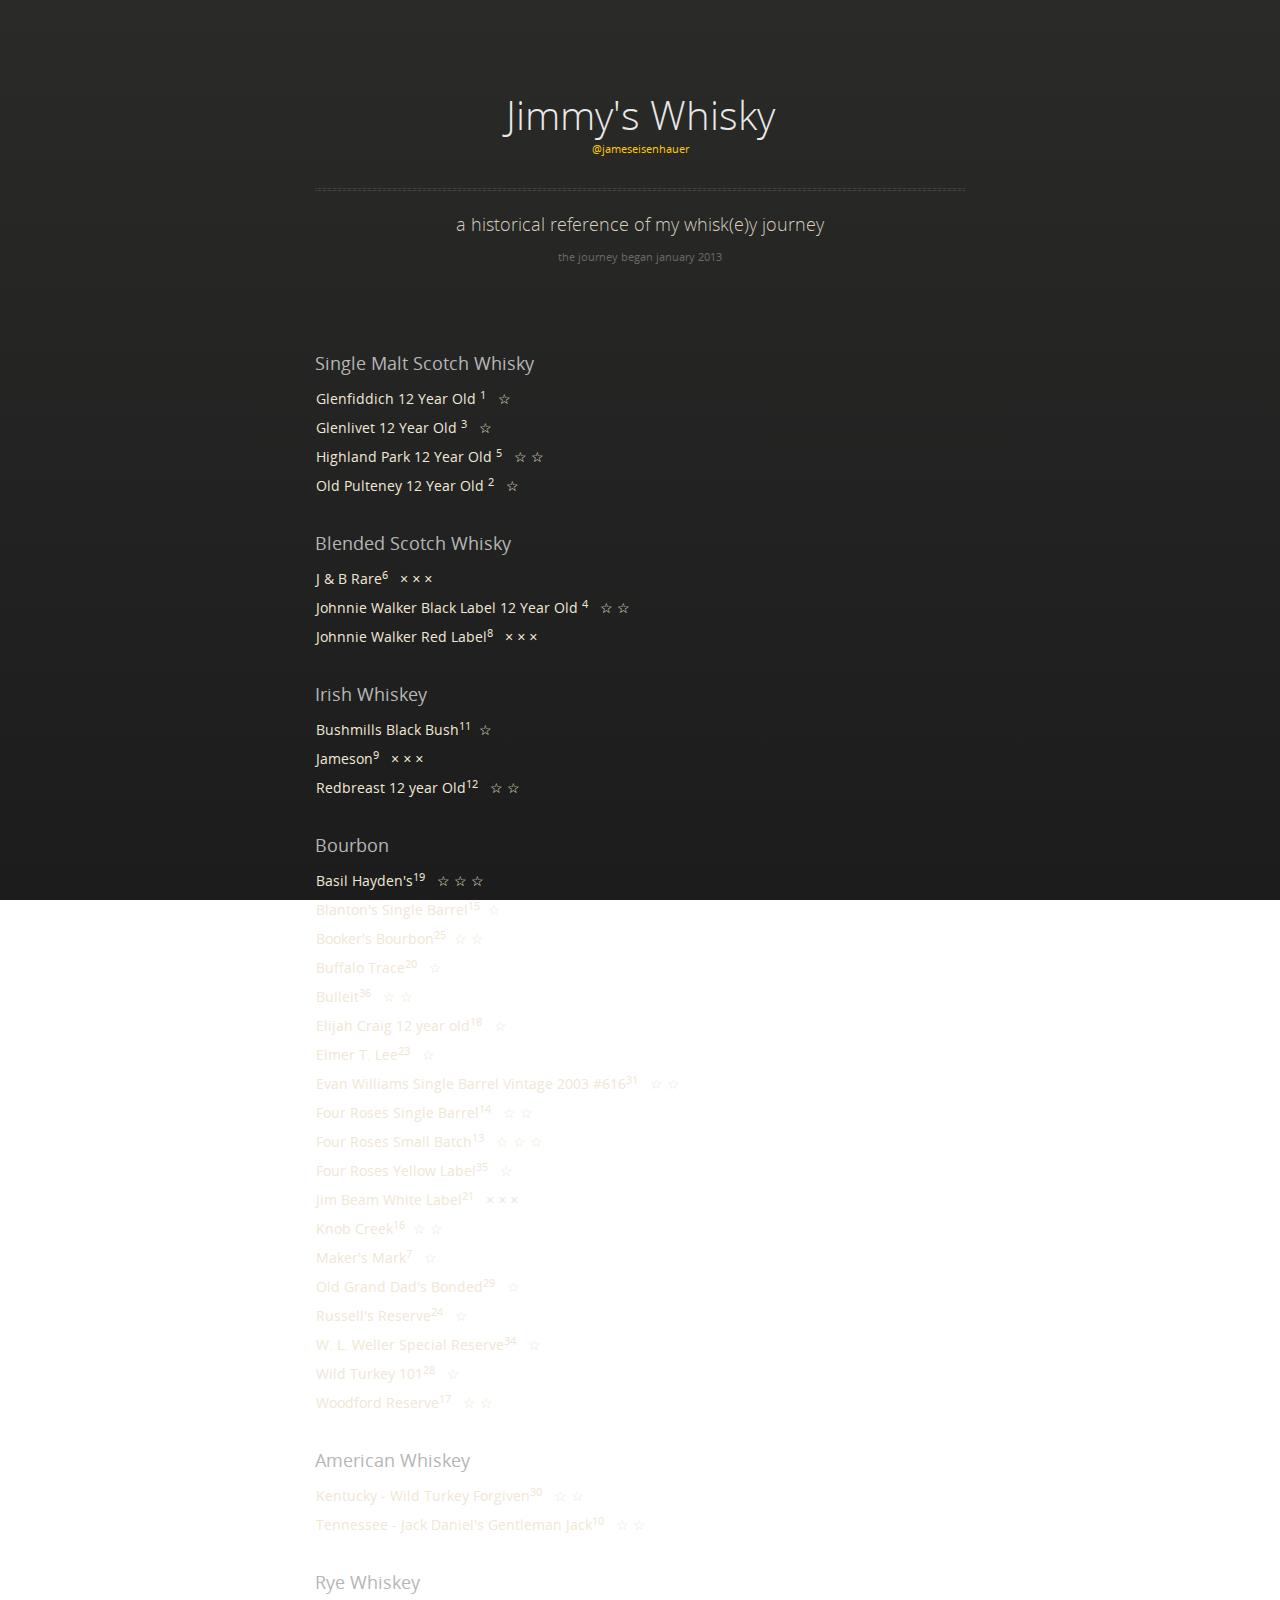
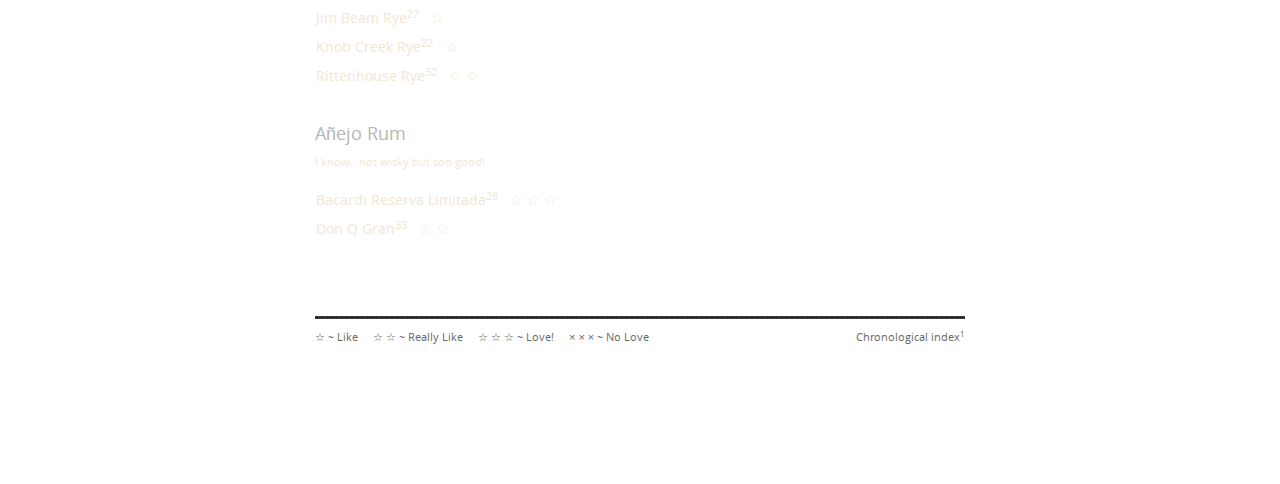
==== commit 9a4100c7: "start date" ====
--- a/index.html
+++ b/index.html
@@ -58,8 +58,10 @@
               <div class="credits center"><a href="http://www.twitter.com/jameseisenhauer" target="_blank">@jameseisenhauer</a></div>
           <p></p>
           <hr>
-          <p>a historical reference of my whisk(e)y journey</p><br>
-          <span class="credits left">the journey began january 2013</span>
+          <p>a historical reference of my whisk(e)y journey<br>
+            <span class="credits center">the journey began january 2013</span>
+          </p>
+          
         </div>
 
        
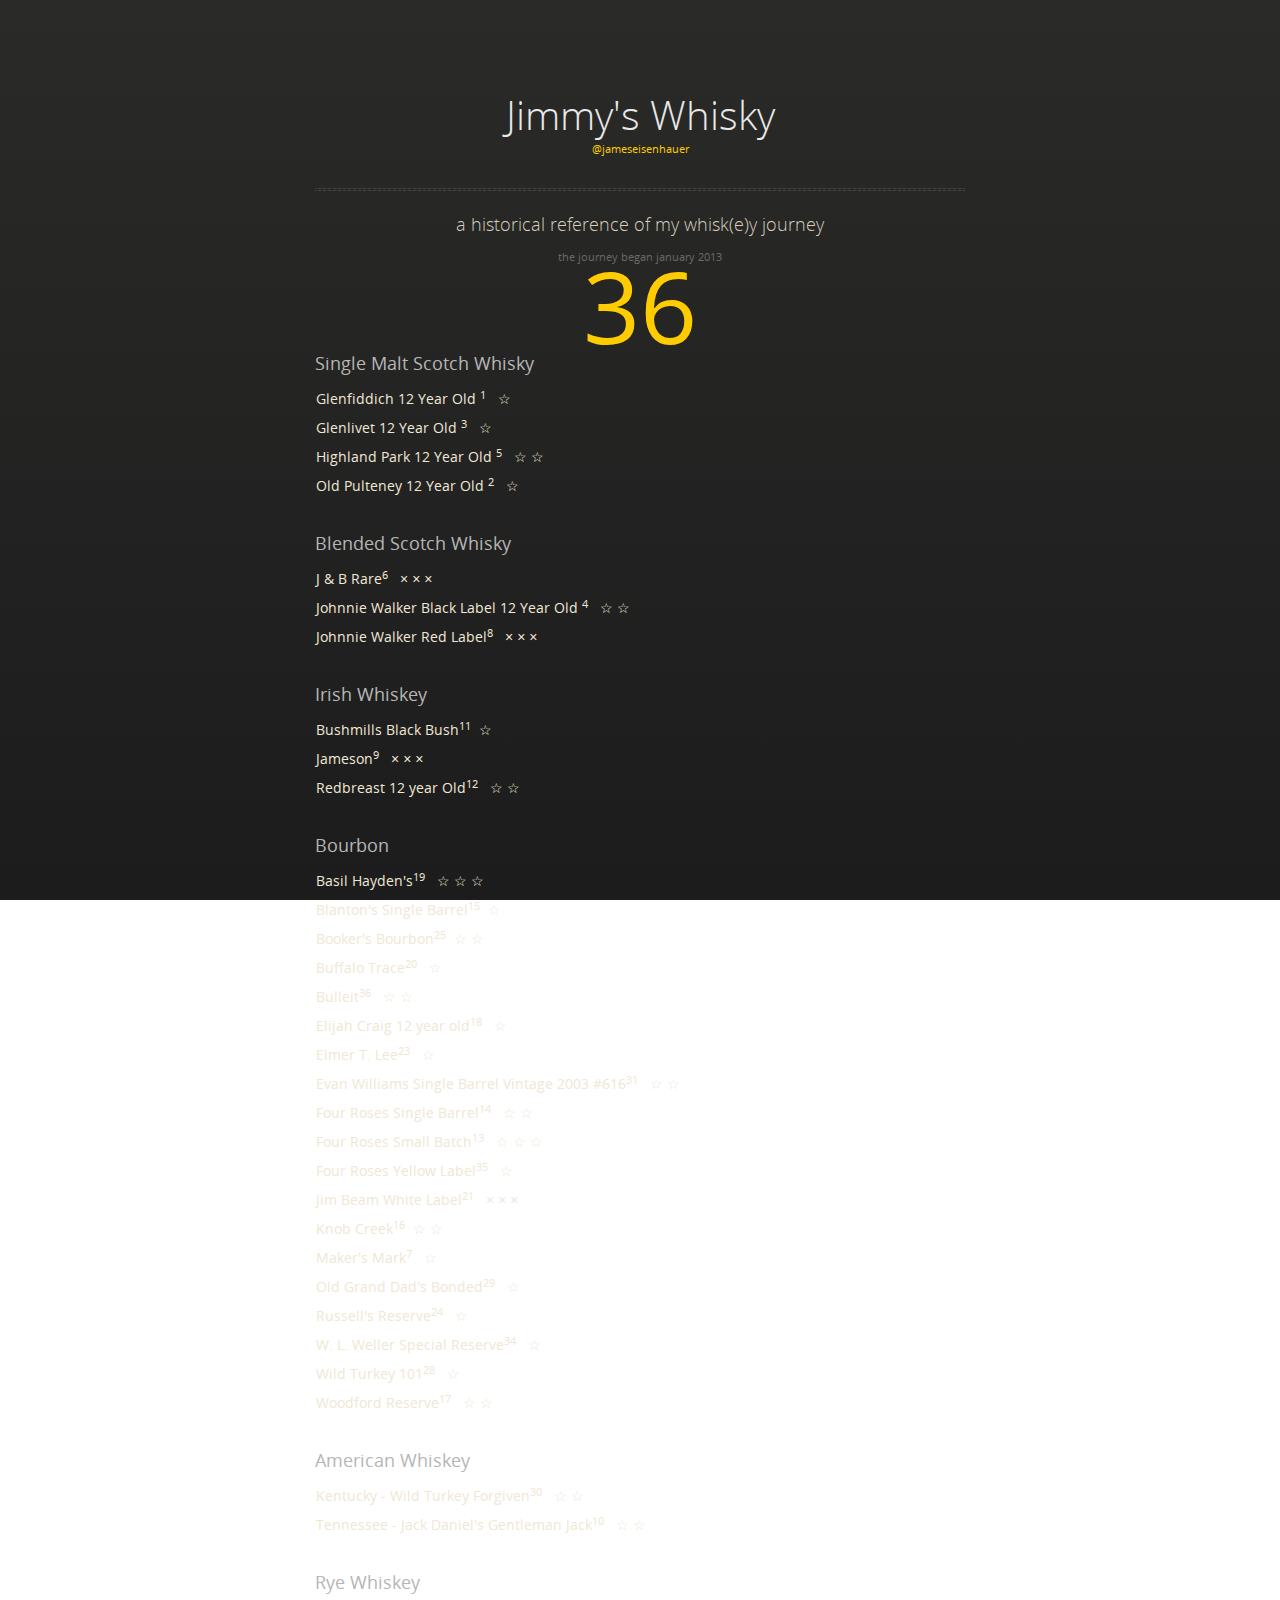
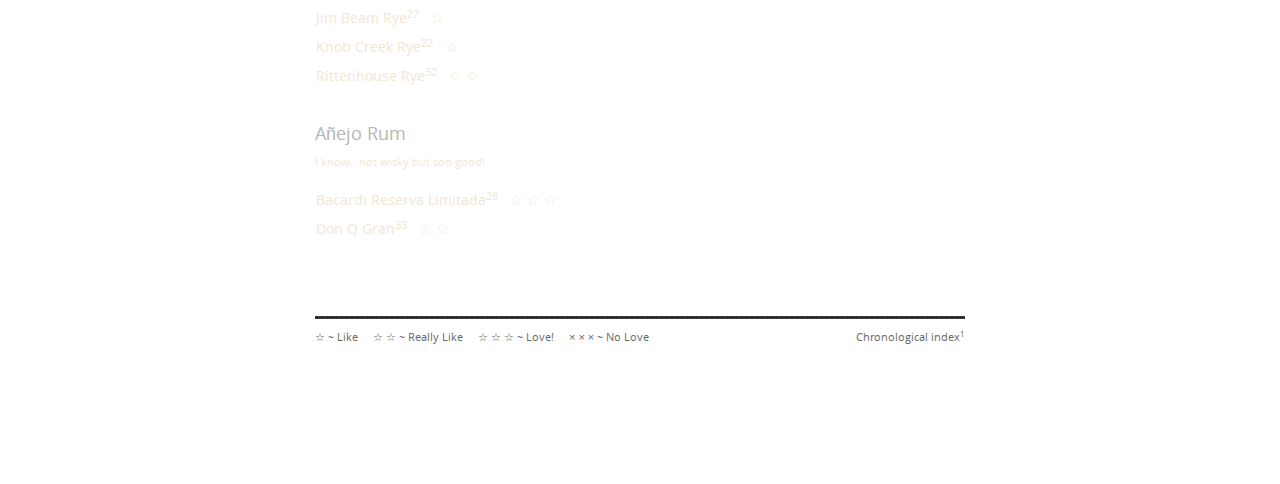
==== commit 3779ff31: "add number" ====
--- a/index.html
+++ b/index.html
@@ -65,7 +65,7 @@
         </div>
 
        
-
+<div class="number">36</div>
 <h3>Single Malt Scotch Whisky</h3>
 
 <p>
--- a/stylesheets/styles.css
+++ b/stylesheets/styles.css
@@ -149,6 +149,7 @@
  */
 body {
   margin: 0;
+  position: relative;
 }
 
 /* =============================================================================
@@ -828,6 +829,21 @@
   text-align: center;
   line-height: 38px;
 }
+section .number {
+  font-size: 100px;
+  font-family: 'OpenSansRegular', "Helvetica Neue", Helvetica, Arial, sans-serif;
+  font-weight: normal;
+  text-align: center;
+  color: #ffcc00;
+  margin-top: 160px;
+  position: absolute;
+   top: 0;
+   left: 0;
+   bottom: 0;
+   right: 0;
+   z-index: -200;
+   overflow: hidden;
+}
 
 @media print, screen and (max-width: 720px) {
   #title .credits {
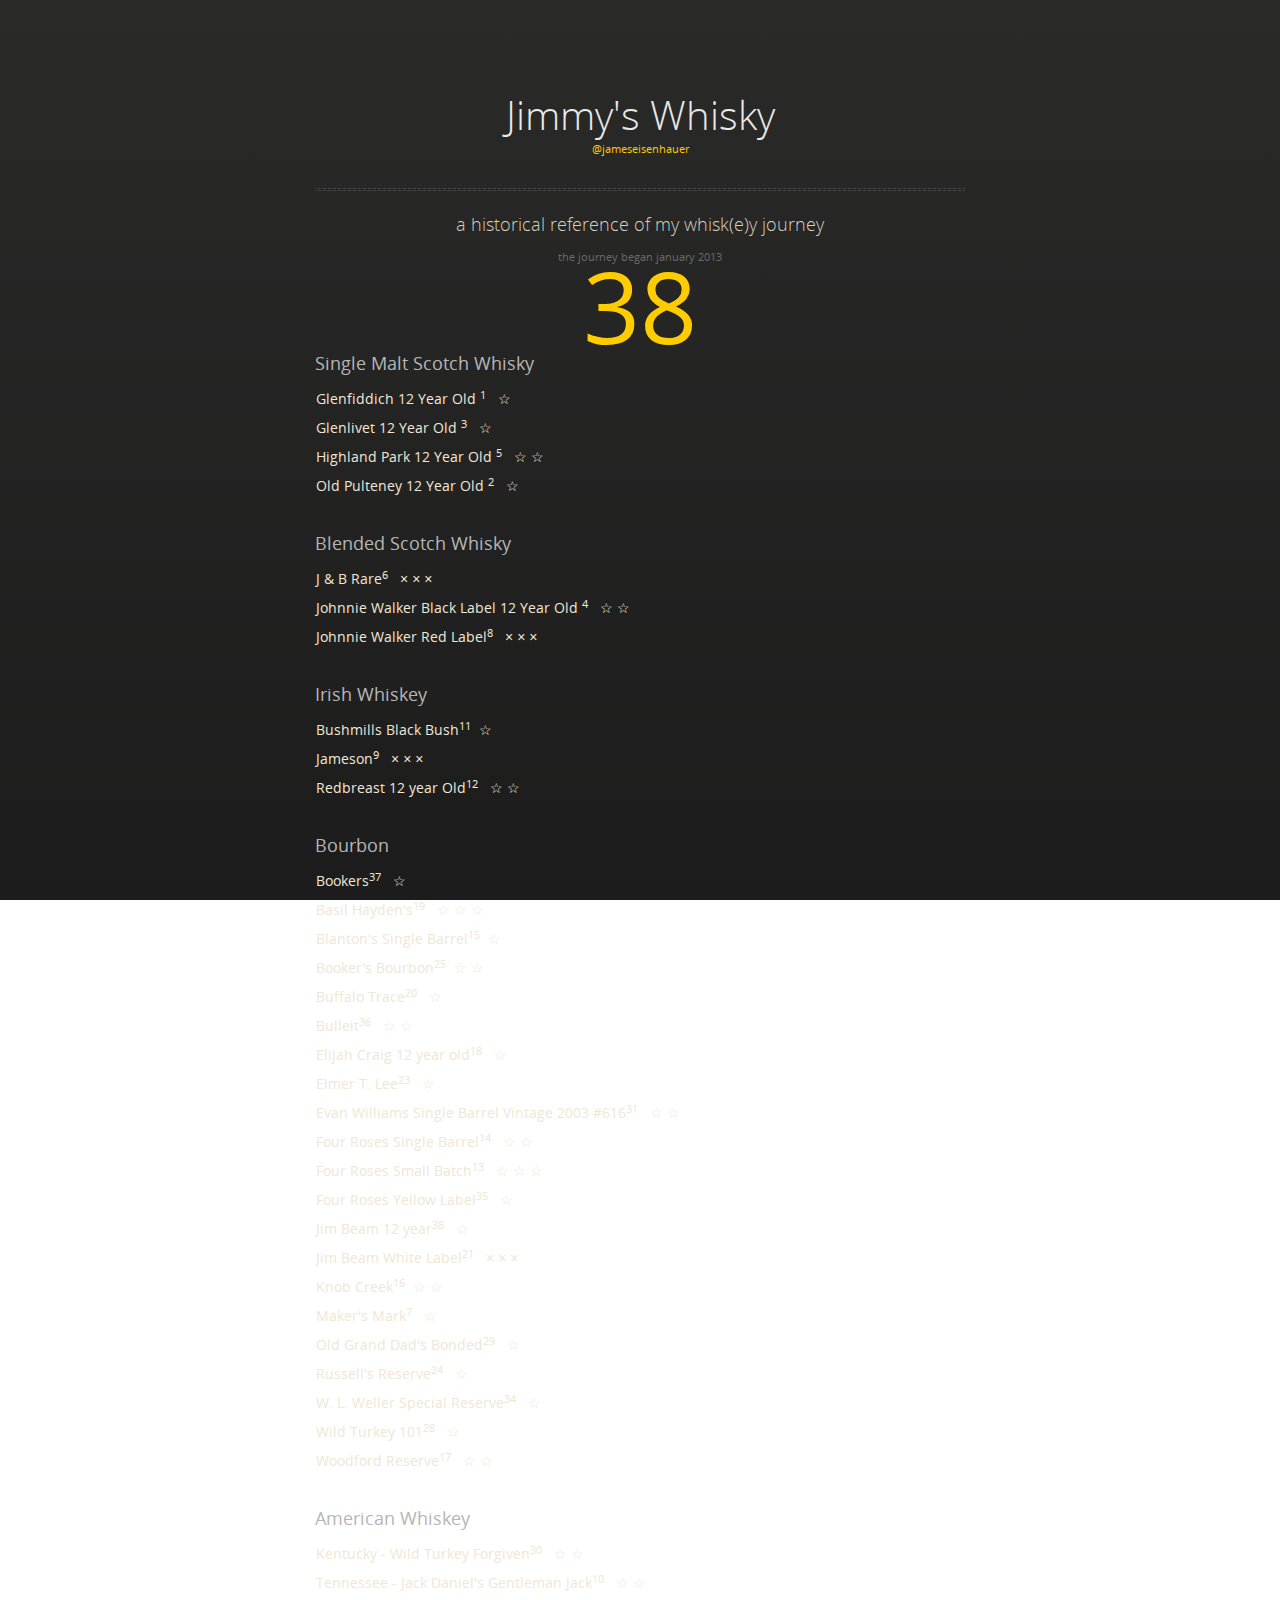
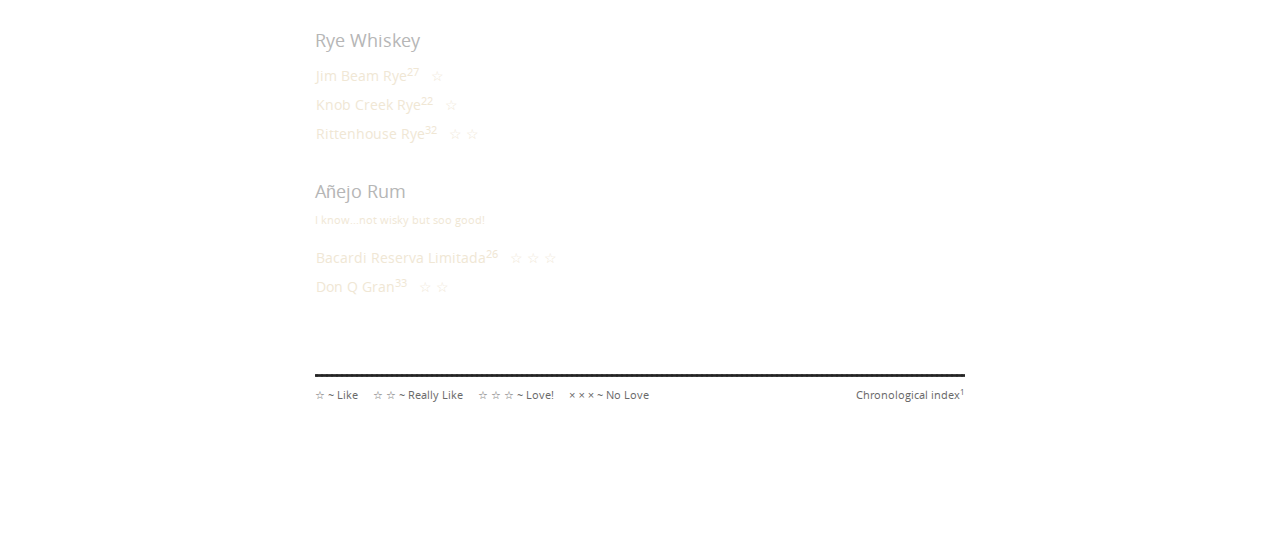
==== commit f5593f9f: "bakers and jimbeam 12" ====
--- a/index.html
+++ b/index.html
@@ -42,8 +42,8 @@
  <meta property="og:site_name" content="Jimmy's Whisky - a historical reference of my whisk(e)y journey" />
  <meta property="og:description" content="a historical reference of my whisk(e)y journey" />
  
- <meta property="og:image" content="http://jimmyswhisky.github.com/images/wellres.jpg" />
-  <link rel="image_src" href="http://jimmyswhisky.github.com/images/wellres.jpg" / >
+ <meta property="og:image" content="http://jimmyswhisky.github.com/images/booker.jpg" />
+  <link rel="image_src" href="http://jimmyswhisky.github.com/images/booker.jpg" / >
   
   </head>
   <body>
@@ -65,7 +65,7 @@
         </div>
 
        
-<div class="number">36</div>
+<div class="number">38</div>
 <h3>Single Malt Scotch Whisky</h3>
 
 <p>
@@ -140,6 +140,11 @@
 <h3>Bourbon</h3>
 
 <p>
+  <div class="whiskies">Bookers<sup>37</sup> &nbsp;  &#9734; </div>
+<div class="tooltip">
+  <img src="images/booker.jpg" alt="bookers"  width="300">
+</div>
+<br>
 <div class="whiskies">Basil Hayden's<sup>19</sup> &nbsp;  &#9734;  &#9734;  &#9734; </div>
 <div class="tooltip">
   <img src="images/basilh.jpg" alt="basil haydens"  width="300">
@@ -193,6 +198,11 @@
 <div class="whiskies">Four Roses Yellow Label<sup>35</sup> &nbsp;  &#9734; </div>
 <div class="tooltip">
   <img src="images/fourrosesyellow.jpg" alt="fourrosesyellow"  width="300">
+</div>
+<br>
+<div class="whiskies">Jim Beam 12 year<sup>38</sup> &nbsp;  &#9734; </div>
+<div class="tooltip">
+  <img src="images/jim-beam-signature-craft.jpg" alt="beam12"  width="300">
 </div>
 <br>
 <div class="whiskies">Jim Beam White Label<sup>21</sup> &nbsp; &#215; &#215; &#215;</div>
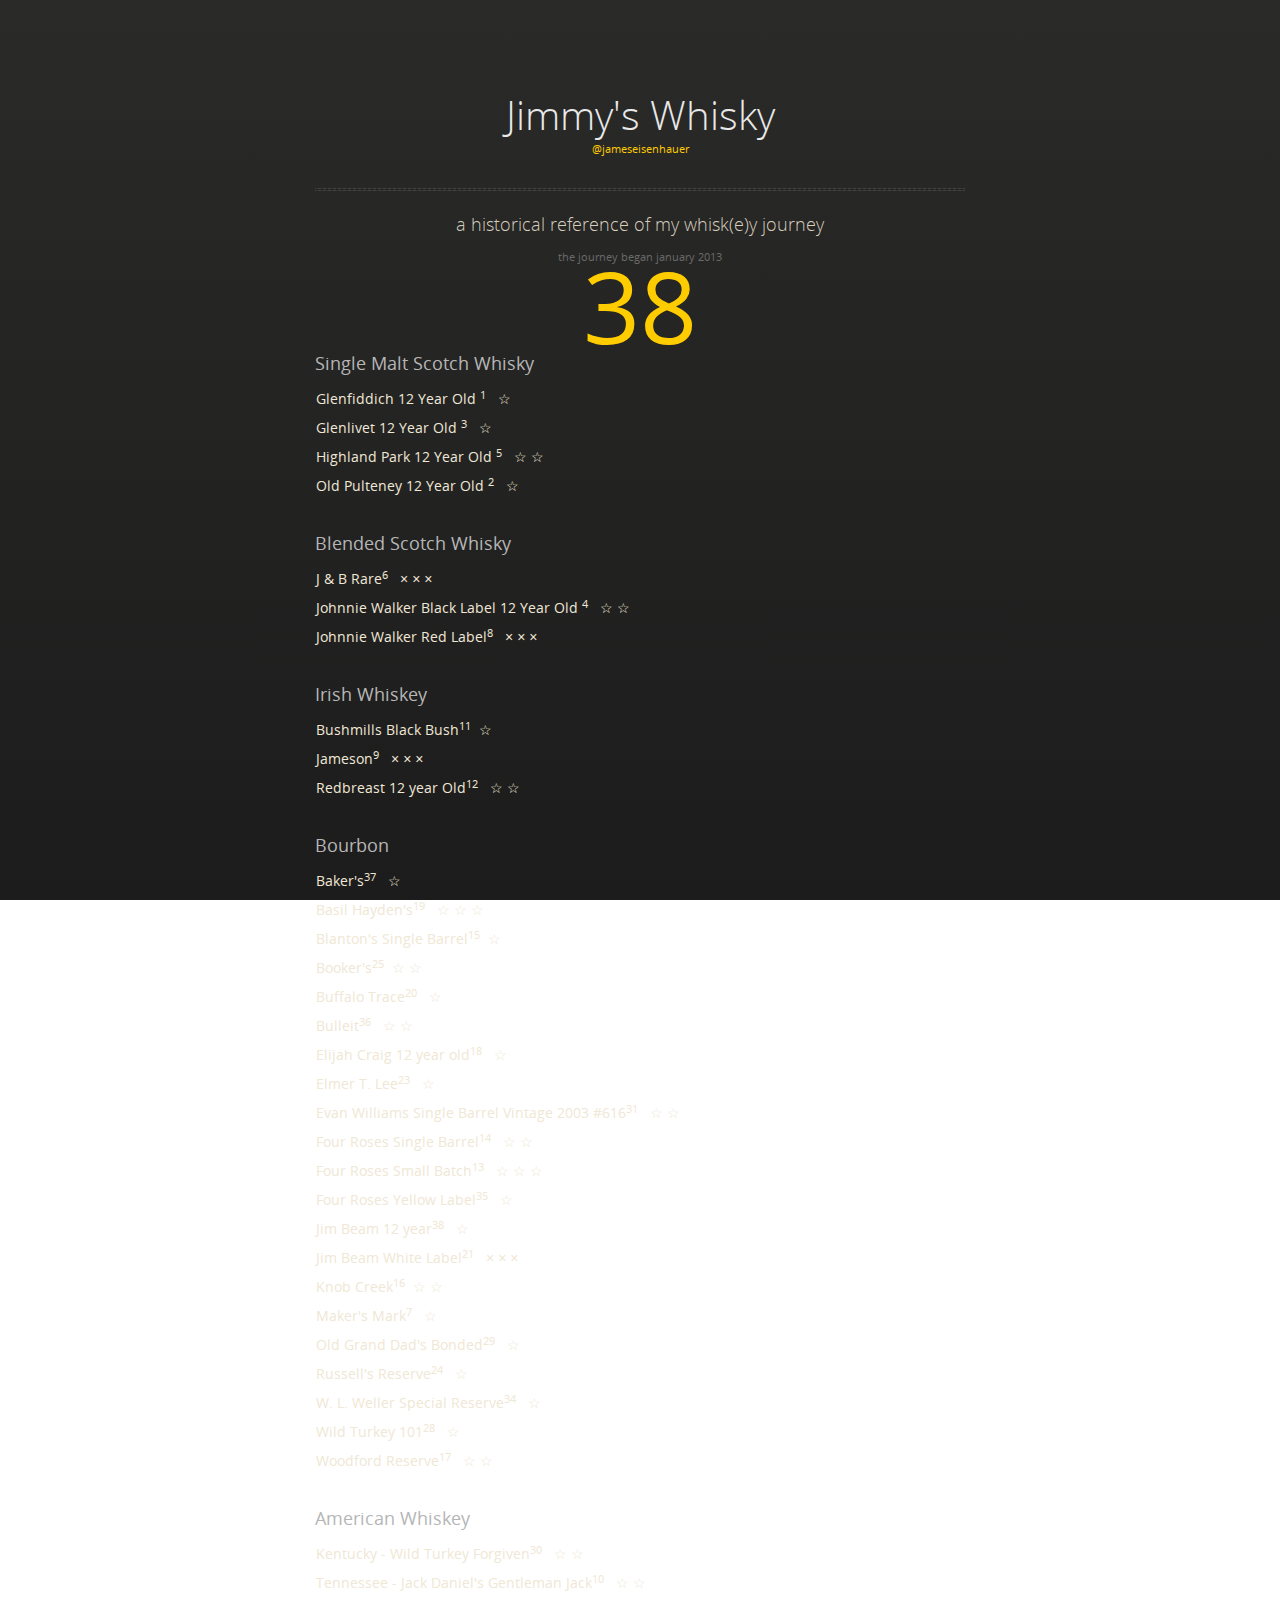
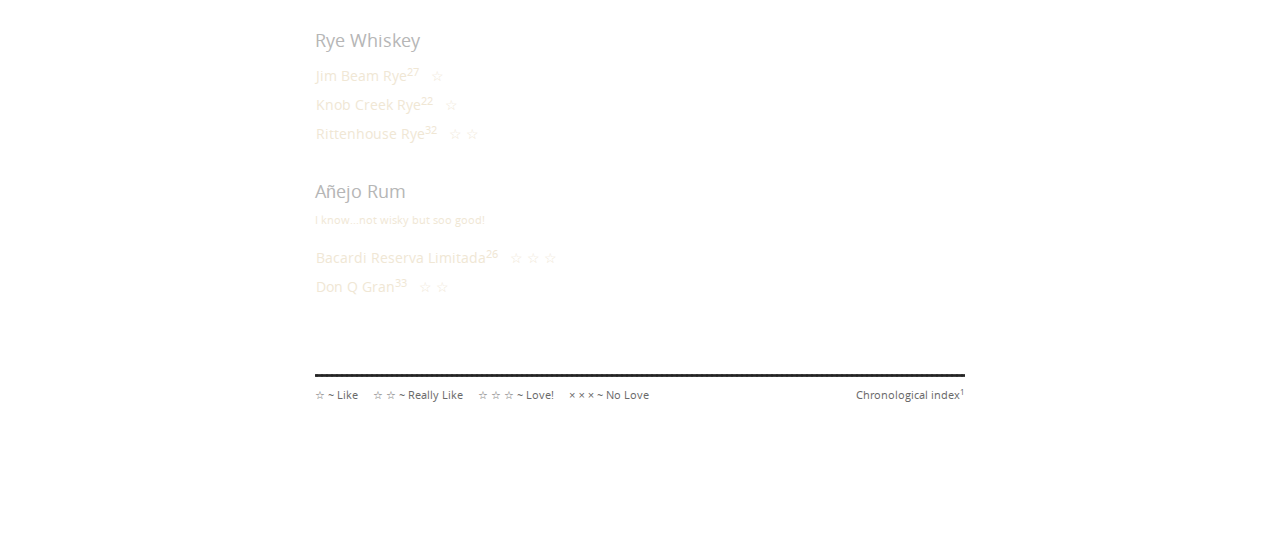
==== commit 67d933c7: "bakers and jimbeam 12" ====
--- a/index.html
+++ b/index.html
@@ -42,8 +42,8 @@
  <meta property="og:site_name" content="Jimmy's Whisky - a historical reference of my whisk(e)y journey" />
  <meta property="og:description" content="a historical reference of my whisk(e)y journey" />
  
- <meta property="og:image" content="http://jimmyswhisky.github.com/images/booker.jpg" />
-  <link rel="image_src" href="http://jimmyswhisky.github.com/images/booker.jpg" / >
+ <meta property="og:image" content="http://jimmyswhisky.github.com/images/Bakers-Bourbon.jpg" />
+  <link rel="image_src" href="http://jimmyswhisky.github.com/images/Bakers-Bourbon.jpg" / >
   
   </head>
   <body>
@@ -140,9 +140,9 @@
 <h3>Bourbon</h3>
 
 <p>
-  <div class="whiskies">Bookers<sup>37</sup> &nbsp;  &#9734; </div>
-<div class="tooltip">
-  <img src="images/booker.jpg" alt="bookers"  width="300">
+  <div class="whiskies">Baker's<sup>37</sup> &nbsp;  &#9734; </div>
+<div class="tooltip">
+  <img src="images/Bakers-Bourbon.jpg" alt="bookers"  width="300">
 </div>
 <br>
 <div class="whiskies">Basil Hayden's<sup>19</sup> &nbsp;  &#9734;  &#9734;  &#9734; </div>
@@ -155,7 +155,7 @@
   <img src="images/blantonssingle.jpg" alt="blantonssinglebarrel"  width="300">
 </div>
 <br>
-<div class="whiskies">Booker's Bourbon<sup>25</sup>&nbsp;  &#9734;  &#9734;</div>
+<div class="whiskies">Booker's<sup>25</sup>&nbsp;  &#9734;  &#9734;</div>
 <div class="tooltip">
   <img src="images/booker.jpg" alt="bookersbourbon"  width="300">
 </div>
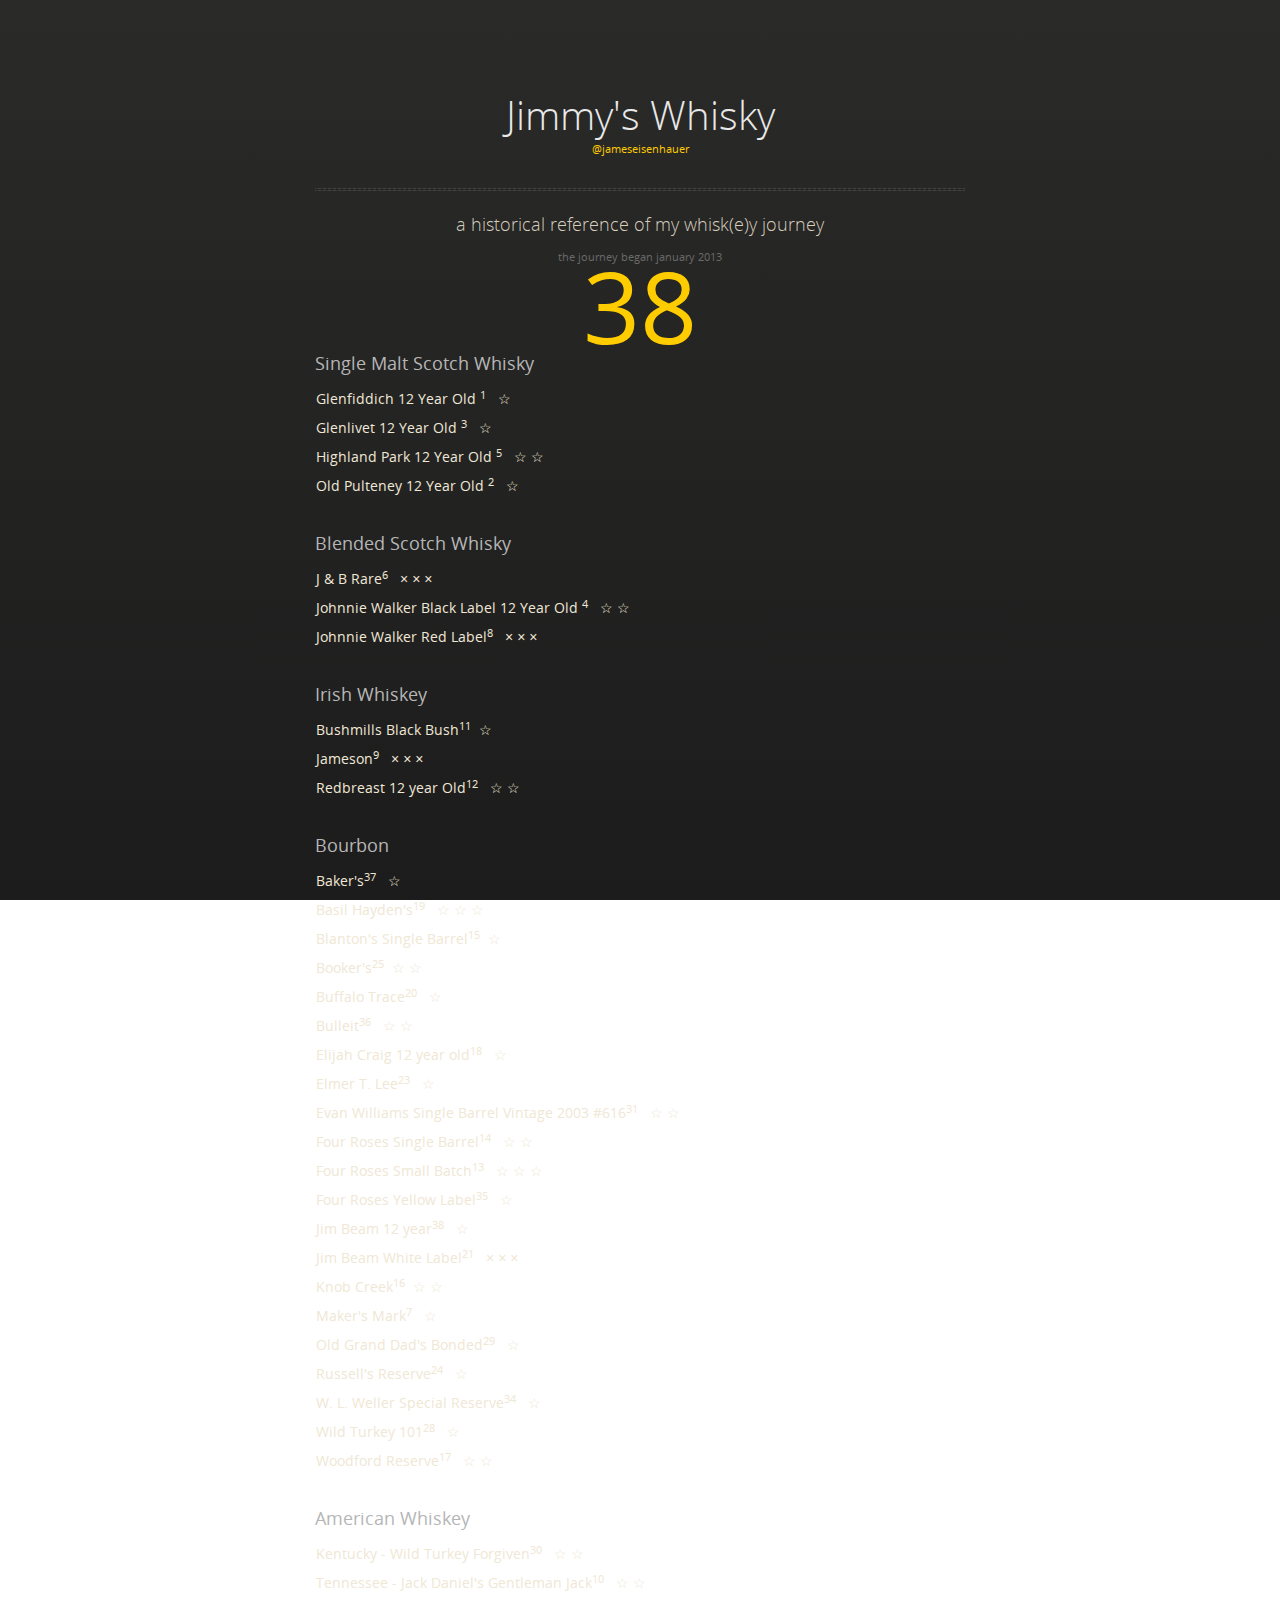
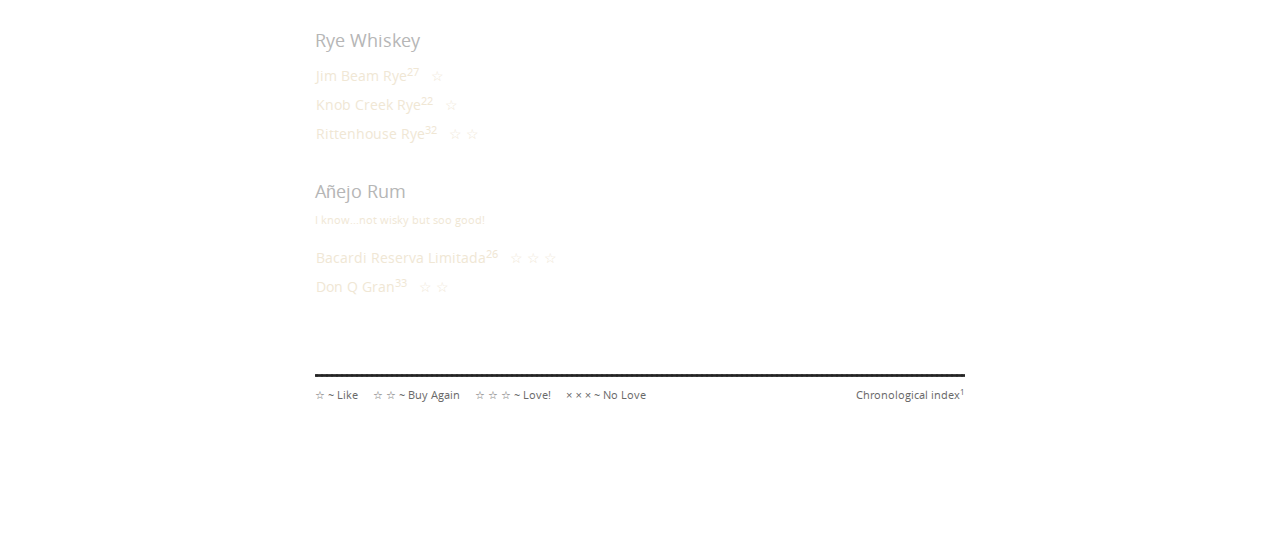
==== commit 91655966: "update rating" ====
--- a/index.html
+++ b/index.html
@@ -327,7 +327,7 @@
 <br>
 <div id="title">
   <hr>
-   <span class="credits left">&#9734; ~ Like  &nbsp; &nbsp; &#9734; &#9734; ~ Really Like  &nbsp; &nbsp;  &#9734; &#9734; &#9734; ~ Love!  &nbsp; &nbsp;  &#215; &#215; &#215;  ~ No Love</span>
+   <span class="credits left">&#9734; ~ Like  &nbsp; &nbsp; &#9734; &#9734; ~ Buy Again  &nbsp; &nbsp;  &#9734; &#9734; &#9734; ~ Love!  &nbsp; &nbsp;  &#215; &#215; &#215;  ~ No Love</span>
    <span class="credits right">  Chronological index<sup>1</sup></span> 
 
 </div>
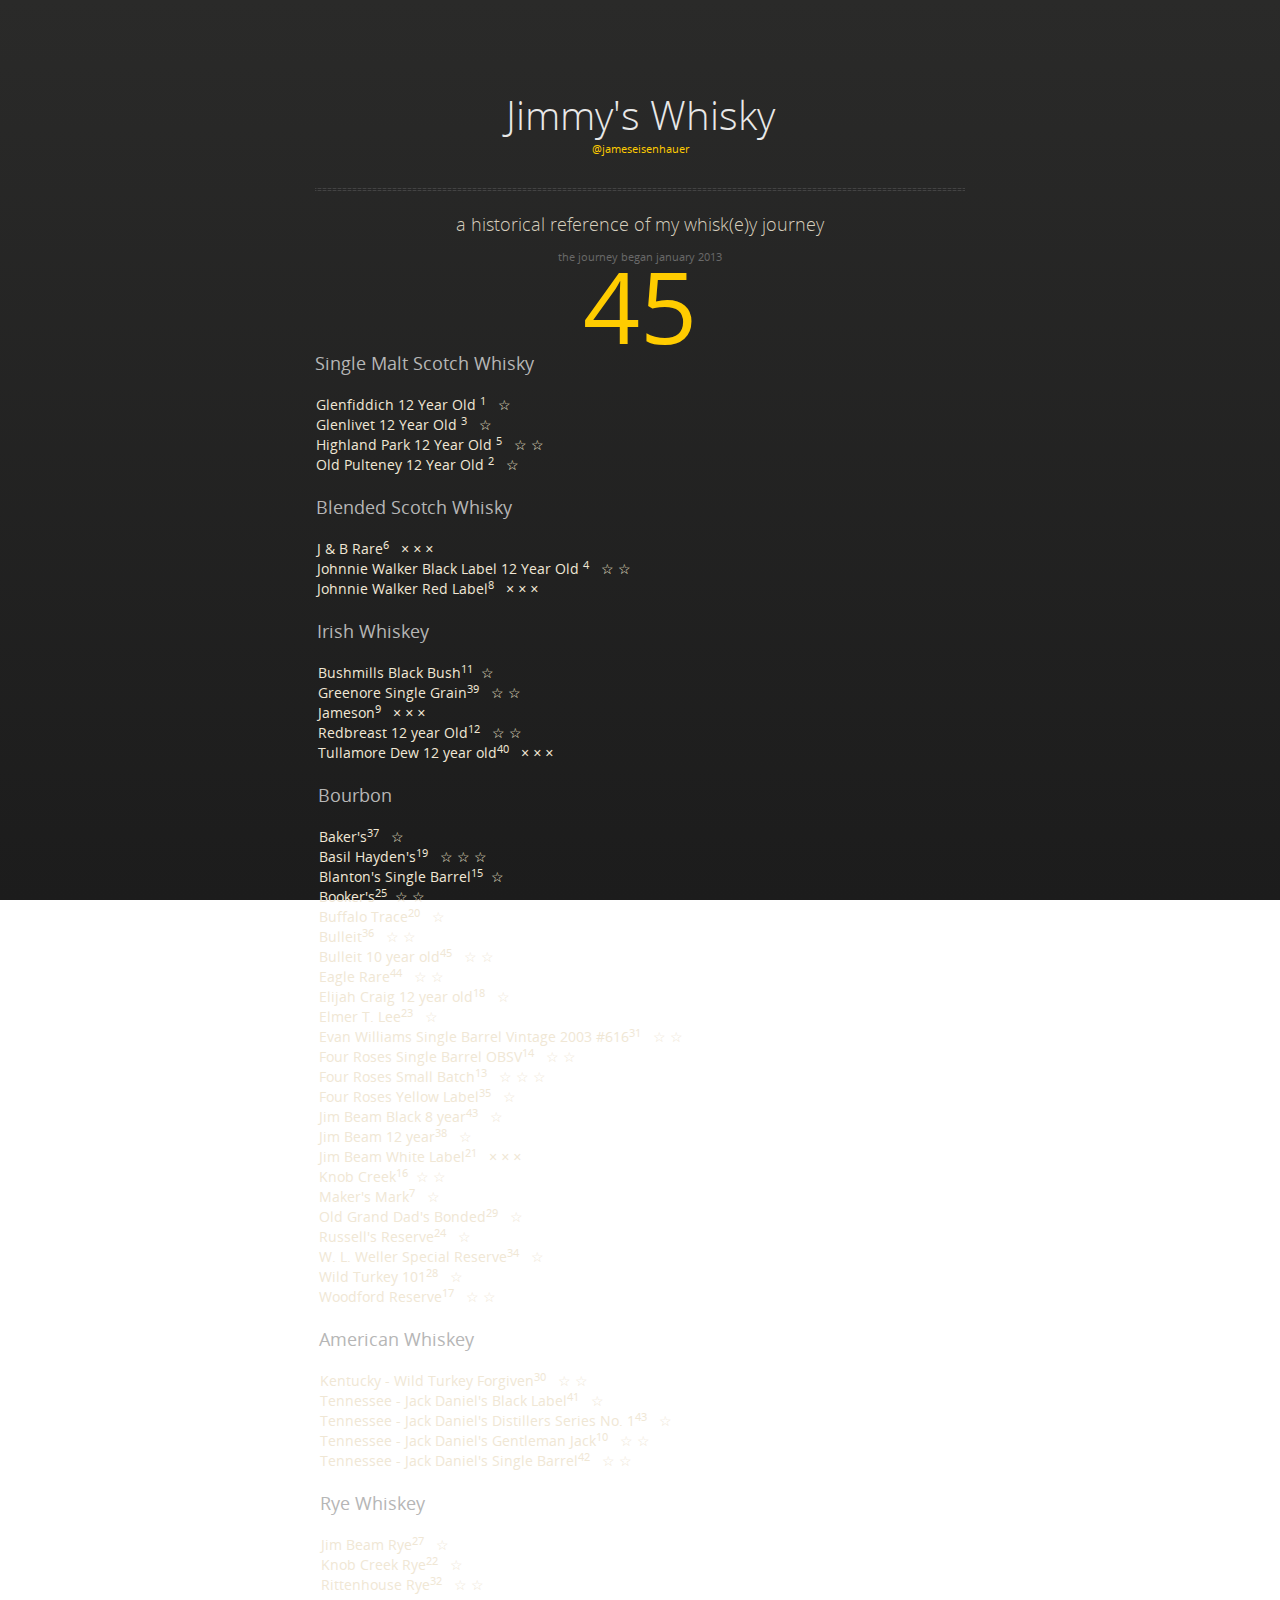
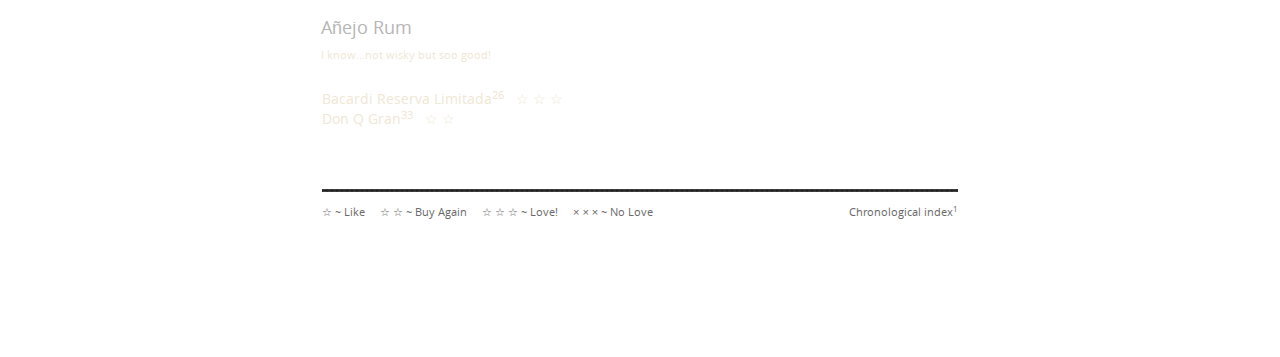
==== commit 7d3751e5: "finished update" ====
--- a/index.html
+++ b/index.html
@@ -31,9 +31,8 @@
   } 
 
    .whiskies {
-    cursor:pointer;
     margin:0 1px;
-    line-height: 8px;
+    line-height: 20px;
   }
   </style>
  <meta property="og:title" content="Jimmy's Whisky" />
@@ -65,30 +64,16 @@
         </div>
 
        
-<div class="number">38</div>
+<div class="number">45</div>
 <h3>Single Malt Scotch Whisky</h3>
 
 <p>
-<div class="whiskies">Glenfiddich 12 Year Old <sup>1</sup> &nbsp; &#9734; </div>
-<div class="tooltip">
-  <img src="images/Glenfiddich12.jpg" alt="glenfiddich12"  width="300">
-</div>
-<br>
-<div class="whiskies">Glenlivet 12 Year Old <sup>3</sup> &nbsp; &#9734; </div>
-<div class="tooltip">
-  <img src="images/glenlivet-12-yr.jpg" alt="glenlivet12"  width="300">
-</div>
-<br>
-<div class="whiskies">Highland Park 12 Year Old <sup>5</sup> &nbsp; &#9734;  &#9734;</div>
-<div class="tooltip">
-  <img src="images/hp12.jpg" alt="highland12"  width="300">
-</div>
-<br>
-<div class="whiskies">Old Pulteney 12 Year Old <sup>2</sup> &nbsp; &#9734; </div>
-<div class="tooltip">
-  <img src="images/old_pulteney12.jpg" alt="oldpulteney12"  width="300">
-</div>
-<br>
+<div class="whiskies">
+  Glenfiddich 12 Year Old <sup>1</sup> &nbsp; &#9734; <br>
+  Glenlivet 12 Year Old <sup>3</sup> &nbsp; &#9734;  <br>
+  Highland Park 12 Year Old <sup>5</sup> &nbsp; &#9734;  &#9734; <br>
+  Old Pulteney 12 Year Old <sup>2</sup> &nbsp; &#9734;  <br>
+
 
 </p>
 
@@ -96,21 +81,10 @@
 <h3>Blended Scotch Whisky</h3>
 
 <p>
-<div class="whiskies">J & B Rare<sup>6</sup> &nbsp; &#215; &#215; &#215; </div>
-<div class="tooltip">
-  <img src="images/jbrare.jpg" alt="JABRare"  width="300">
-</div>
-<br>
-<div class="whiskies">Johnnie Walker Black Label 12 Year Old <sup>4</sup> &nbsp; &#9734;  &#9734;</div>
-<div class="tooltip">
-  <img src="images/jwb.jpg" alt="JWB"  width="300">
-</div>
-<br>
-<div class="whiskies">Johnnie Walker Red Label<sup>8</sup> &nbsp; &#215; &#215; &#215;</div>
-<div class="tooltip">
-  <img src="images/jwred.jpg" alt="JWR"  width="300">
-</div>
-<br>
+<div class="whiskies">
+  J & B Rare<sup>6</sup> &nbsp; &#215; &#215; &#215; <br>
+  Johnnie Walker Black Label 12 Year Old <sup>4</sup> &nbsp; &#9734;  &#9734;<br>
+  Johnnie Walker Red Label<sup>8</sup> &nbsp; &#215; &#215; &#215;<br>
 
 
 </p>
@@ -118,21 +92,13 @@
 <h3>Irish Whiskey</h3>
 
 <p>
-<div class="whiskies">Bushmills Black Bush<sup>11</sup>&nbsp; &#9734; </div>
-<div class="tooltip">
-  <img src="images/blackbush.jpg" alt="blackbush"  width="300">
-</div>
-<br>
-<div class="whiskies">Jameson<sup>9</sup> &nbsp; &#215; &#215; &#215;</div>
-<div class="tooltip">
-  <img src="images/jameson.jpg" alt="jameson"  width="300">
-</div>
-<br>
-<div class="whiskies">Redbreast 12 year Old<sup>12</sup> &nbsp; &#9734;  &#9734;</div>
-<div class="tooltip">
-  <img src="images/rb12.jpg" alt="redbreast12"  width="300">
-</div>
-<br>
+<div class="whiskies">
+  Bushmills Black Bush<sup>11</sup>&nbsp; &#9734; <br>
+  Greenore Single Grain<sup>39</sup> &nbsp; &#9734;  &#9734;<br>
+  Jameson<sup>9</sup> &nbsp; &#215; &#215; &#215;<br>
+  Redbreast 12 year Old<sup>12</sup> &nbsp; &#9734;  &#9734;<br>
+  Tullamore Dew 12 year old<sup>40</sup> &nbsp; &#215; &#215; &#215;<br>
+
 
 
 </p>
@@ -140,111 +106,32 @@
 <h3>Bourbon</h3>
 
 <p>
-  <div class="whiskies">Baker's<sup>37</sup> &nbsp;  &#9734; </div>
-<div class="tooltip">
-  <img src="images/Bakers-Bourbon.jpg" alt="bookers"  width="300">
-</div>
-<br>
-<div class="whiskies">Basil Hayden's<sup>19</sup> &nbsp;  &#9734;  &#9734;  &#9734; </div>
-<div class="tooltip">
-  <img src="images/basilh.jpg" alt="basil haydens"  width="300">
-</div>
-<br>
-<div class="whiskies">Blanton's Single Barrel<sup>15</sup>&nbsp;  &#9734;</div>
-<div class="tooltip">
-  <img src="images/blantonssingle.jpg" alt="blantonssinglebarrel"  width="300">
-</div>
-<br>
-<div class="whiskies">Booker's<sup>25</sup>&nbsp;  &#9734;  &#9734;</div>
-<div class="tooltip">
-  <img src="images/booker.jpg" alt="bookersbourbon"  width="300">
-</div>
-<br>
-<div class="whiskies">Buffalo Trace<sup>20</sup> &nbsp;  &#9734; </div>
-<div class="tooltip">
-  <img src="images/bt.jpg" alt="Buffalo Trace"  width="300">
-</div>
-<br>
-<div class="whiskies">Bulleit<sup>36</sup> &nbsp;  &#9734;  &#9734; </div>
-<div class="tooltip">
-  <img src="images/bulleit.jpg" alt="Bulleit"  width="300">
-</div>
-<br>
-<div class="whiskies">Elijah Craig 12 year old<sup>18</sup> &nbsp;  &#9734; </div>
-<div class="tooltip">
-  <img src="images/ecraig12.jpg" alt="elijah craig"  width="300">
-</div>
-<br>
-<div class="whiskies">Elmer T. Lee<sup>23</sup> &nbsp;  &#9734; </div>
-<div class="tooltip">
-  <img src="images/elmer.jpg" alt="elmer t lee"  width="300">
-</div>
-<br>
-<div class="whiskies">Evan Williams Single Barrel Vintage 2003 #616<sup>31</sup> &nbsp;  &#9734; &#9734;</div>
-<div class="tooltip">
-  <img src="images/EWSB2003.jpg" alt="evanwilliams2003"  width="300">
-</div>
-<br>
-<div class="whiskies">Four Roses Single Barrel<sup>14</sup> &nbsp;  &#9734; &#9734; </div>
-<div class="tooltip">
-  <img src="images/fourrosessingleb.jpg" alt="fourrosessinglebarrel"  width="300">
-</div>
-<br>
-<div class="whiskies">Four Roses Small Batch<sup>13</sup> &nbsp;  &#9734; &#9734; &#9734;</div>
-<div class="tooltip">
-  <img src="images/4rosessmallbatch.jpg" alt="fourrosessmallbatch"  width="300">
-</div>
-<br>
-<div class="whiskies">Four Roses Yellow Label<sup>35</sup> &nbsp;  &#9734; </div>
-<div class="tooltip">
-  <img src="images/fourrosesyellow.jpg" alt="fourrosesyellow"  width="300">
-</div>
-<br>
-<div class="whiskies">Jim Beam 12 year<sup>38</sup> &nbsp;  &#9734; </div>
-<div class="tooltip">
-  <img src="images/jim-beam-signature-craft.jpg" alt="beam12"  width="300">
-</div>
-<br>
-<div class="whiskies">Jim Beam White Label<sup>21</sup> &nbsp; &#215; &#215; &#215;</div>
-<div class="tooltip">
-  <img src="images/jimbeamw.jpg" alt="jimbeamwhite"  width="300">
-</div>
-<br>
-<div class="whiskies">Knob Creek<sup>16</sup>&nbsp; &#9734;  &#9734;</div>
-<div class="tooltip">
-  <img src="images/knob-creek.png" alt="knobcreek"  width="300">
-</div>
-<br>
-<div class="whiskies">Maker's Mark<sup>7</sup> &nbsp; &#9734; </div>
-<div class="tooltip">
-  <img src="images/mm.jpg" alt="makersmark"  width="300">
-</div>
-<br>
-<div class="whiskies">Old Grand Dad's Bonded<sup>29</sup> &nbsp; &#9734; </div>
-<div class="tooltip">
-  <img src="images/ogd.jpg" alt="old grand dads"  width="300">
-</div>
-<br>
-<div class="whiskies">Russell's Reserve<sup>24</sup> &nbsp;  &#9734; </div>
-<div class="tooltip">
-  <img src="images/rreserve.jpg" alt="russel's reserve"  width="300">
-</div>
-<br>
-<div class="whiskies">W. L. Weller Special Reserve<sup>34</sup> &nbsp; &#9734;</div>
-<div class="tooltip">
-  <img src="images/wellres.jpg" alt="weller reserve"  width="300">
-</div>
-<br>
-<div class="whiskies">Wild Turkey 101<sup>28</sup> &nbsp; &#9734;</div>
-<div class="tooltip">
-  <img src="images/WildTurkey101.jpg" alt="wild turkey"  width="300">
-</div>
-<br>
-<div class="whiskies">Woodford Reserve<sup>17</sup> &nbsp; &#9734;  &#9734;</div>
-<div class="tooltip">
-  <img src="images/woodford.jpg" alt="woodford"  width="300">
-</div>
-<br>
+  <div class="whiskies">
+    Baker's<sup>37</sup> &nbsp;  &#9734; <br>
+    Basil Hayden's<sup>19</sup> &nbsp;  &#9734;  &#9734;  &#9734; <br>
+    Blanton's Single Barrel<sup>15</sup>&nbsp;  &#9734;<br>
+    Booker's<sup>25</sup>&nbsp;  &#9734;  &#9734;<br>
+    Buffalo Trace<sup>20</sup> &nbsp;  &#9734; <br>
+    Bulleit<sup>36</sup> &nbsp;  &#9734;  &#9734; <br>
+    Bulleit 10 year old<sup>45</sup> &nbsp;  &#9734;  &#9734; <br>
+    Eagle Rare<sup>44</sup> &nbsp;  &#9734; &#9734; <br>
+    Elijah Craig 12 year old<sup>18</sup> &nbsp;  &#9734; <br>
+    Elmer T. Lee<sup>23</sup> &nbsp;  &#9734; <br>
+    Evan Williams Single Barrel Vintage 2003 #616<sup>31</sup> &nbsp;  &#9734; &#9734;<br>
+    Four Roses Single Barrel OBSV<sup>14</sup> &nbsp;  &#9734; &#9734; <br>
+    Four Roses Small Batch<sup>13</sup> &nbsp;  &#9734; &#9734; &#9734;<br>
+    Four Roses Yellow Label<sup>35</sup> &nbsp;  &#9734; <br>
+    Jim Beam Black 8 year<sup>43</sup> &nbsp;  &#9734; <br>
+    Jim Beam 12 year<sup>38</sup> &nbsp;  &#9734; <br>
+    Jim Beam White Label<sup>21</sup> &nbsp; &#215; &#215; &#215;<br>
+    Knob Creek<sup>16</sup>&nbsp; &#9734;  &#9734;<br>
+    Maker's Mark<sup>7</sup> &nbsp; &#9734; <br>
+    Old Grand Dad's Bonded<sup>29</sup> &nbsp; &#9734; <br>
+    Russell's Reserve<sup>24</sup> &nbsp;  &#9734; <br>
+    W. L. Weller Special Reserve<sup>34</sup> &nbsp; &#9734;<br>
+    Wild Turkey 101<sup>28</sup> &nbsp; &#9734;<br>
+    Woodford Reserve<sup>17</sup> &nbsp; &#9734;  &#9734;<br>
+
 
 
 </p>
@@ -252,16 +139,12 @@
 <h3>American Whiskey</h3>
 
 <p>
-<div class="whiskies">Kentucky - Wild Turkey Forgiven<sup>30</sup> &nbsp; &#9734;  &#9734;</div>
-<div class="tooltip">
-  <img src="images/forgive.jpg" alt="wild turkey forgiven"  width="300">
-</div>
-<br>
-<div class="whiskies">Tennessee - Jack Daniel's Gentleman Jack<sup>10</sup> &nbsp; &#9734;  &#9734;</div>
-<div class="tooltip">
-  <img src="images/gentjack.jpg" alt="gentlemanjack"  width="300">
-</div>
-<br>
+<div class="whiskies">
+  Kentucky - Wild Turkey Forgiven<sup>30</sup> &nbsp; &#9734;  &#9734;<br>
+  Tennessee - Jack Daniel's Black Label<sup>41</sup> &nbsp; &#9734;<br>
+  Tennessee - Jack Daniel's Distillers Series No. 1<sup>43</sup> &nbsp; &#9734;<br>
+  Tennessee - Jack Daniel's Gentleman Jack<sup>10</sup> &nbsp; &#9734;  &#9734;<br>
+  Tennessee - Jack Daniel's Single Barrel<sup>42</sup> &nbsp; &#9734;  &#9734;<br>
 
 
 </p>
@@ -269,45 +152,23 @@
 <h3>Rye Whiskey</h3>
 
 <p>
-  <div class="whiskies">Jim Beam Rye<sup>27</sup> &nbsp; &#9734; </div>
-<div class="tooltip">
-  <img src="images/jbrye.jpg" alt="jimbeamrye"  width="300">
-</div>
-<br>
-<div class="whiskies">Knob Creek Rye<sup>22</sup> &nbsp; &#9734; </div>
-<div class="tooltip">
-  <img src="images/kcrye.jpg" alt="knobcreekrye"  width="300">
-</div>
-<br>
-<div class="whiskies">Rittenhouse Rye<sup>32</sup> &nbsp; &#9734; &#9734;</div>
-<div class="tooltip">
-  <img src="images/rittenhouse.jpg" alt="rittenhouserye"  width="300">
-</div>
-<br>
-
-
-</p>
+  <div class="whiskies">
+    Jim Beam Rye<sup>27</sup> &nbsp; &#9734; <br>
+    Knob Creek Rye<sup>22</sup> &nbsp; &#9734; <br>
+    Rittenhouse Rye<sup>32</sup> &nbsp; &#9734; &#9734;<br>
+
+
+</p>
+
 
 <h3>A&ntilde;ejo Rum</h3>
 <sup>I know...not wisky but soo good!</sup>
 
 
 <p>
-<div class="whiskies">Bacardi Reserva Limitada<sup>26</sup> &nbsp; &#9734; &#9734; &#9734; </div>
-<div class="tooltip">
-  <img src="images/bacardirl2.jpg" alt="bacardireservalimitada"  width="300">
-</div>
-<br>
-<div class="whiskies">Don Q Gran<sup>33</sup> &nbsp; &#9734; &#9734;  </div>
-<div class="tooltip">
-  <img src="images/donq.png" alt="donq"  width="300">
-</div>
-<br>
-
-
-
-
-
+<div class="whiskies">
+  Bacardi Reserva Limitada<sup>26</sup> &nbsp; &#9734; &#9734; &#9734; <br>
+  Don Q Gran<sup>33</sup> &nbsp; &#9734; &#9734;  <br>
 
 </p>
 
